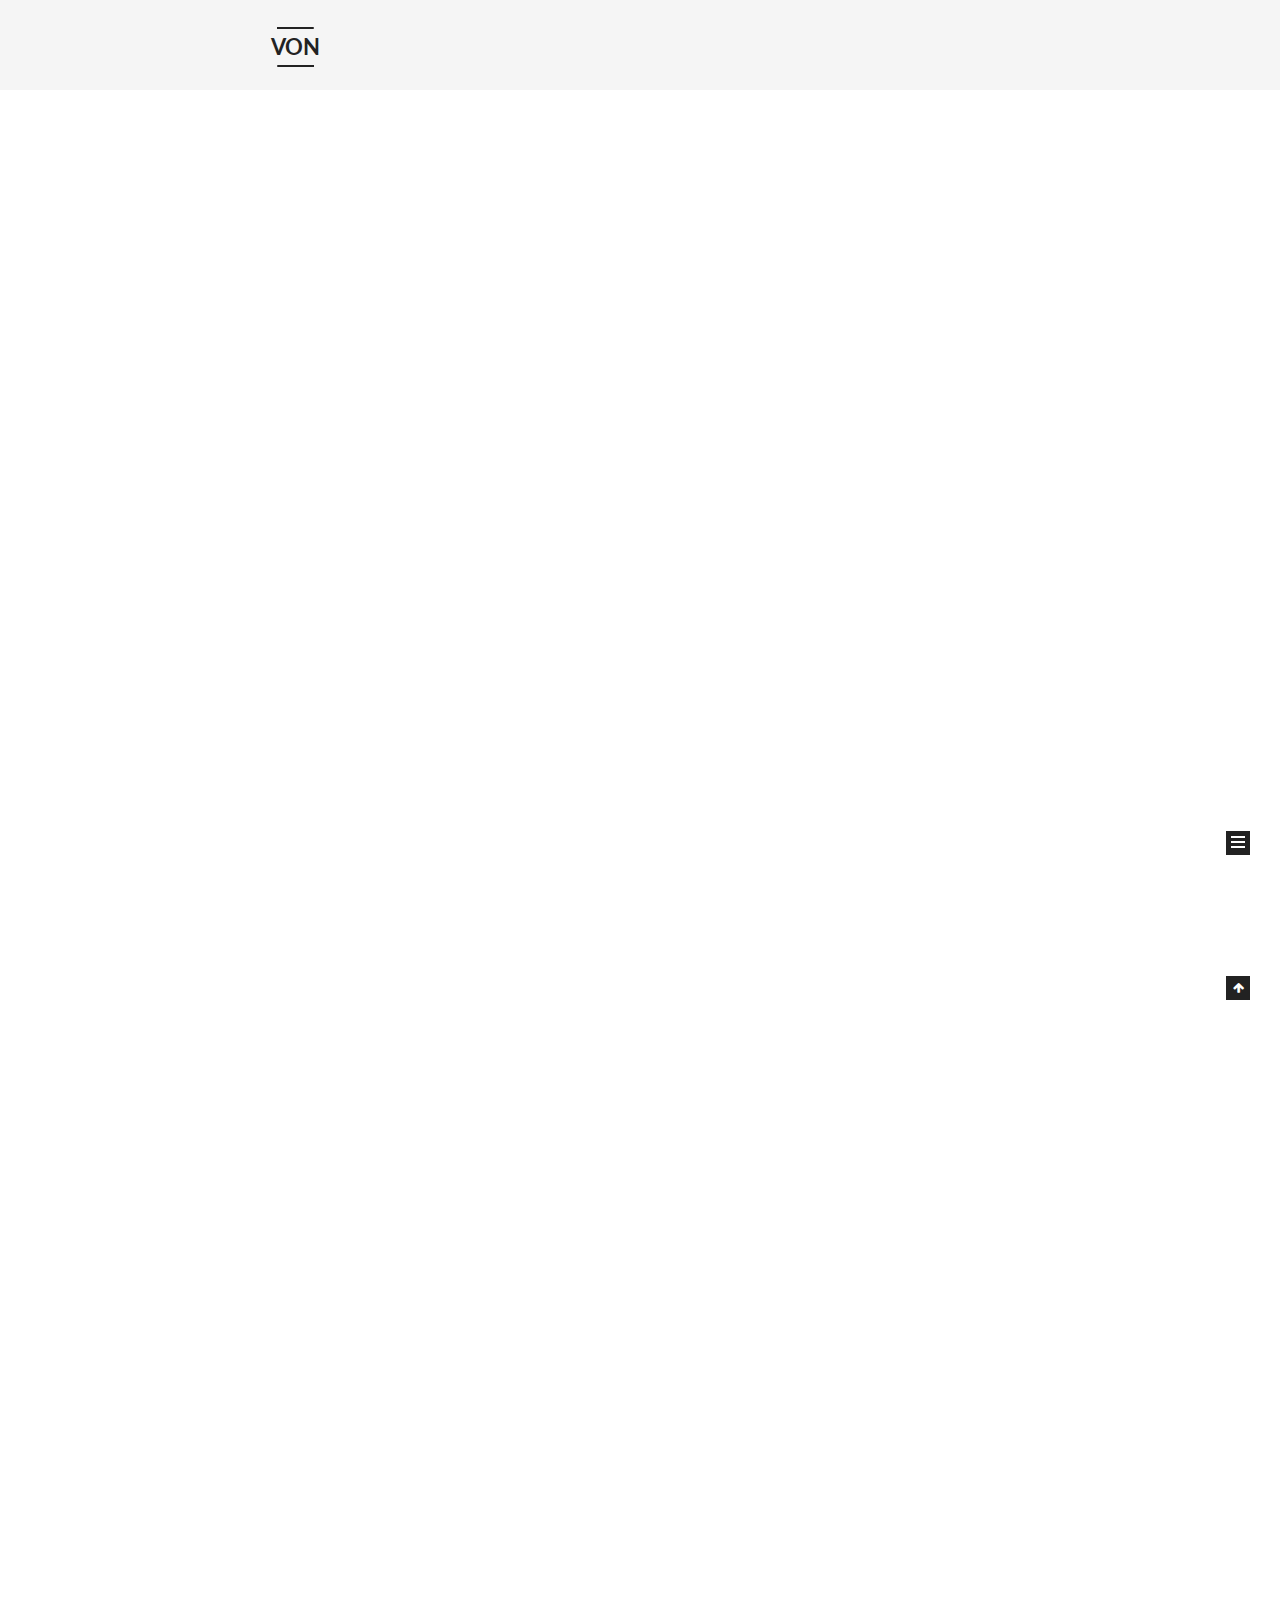
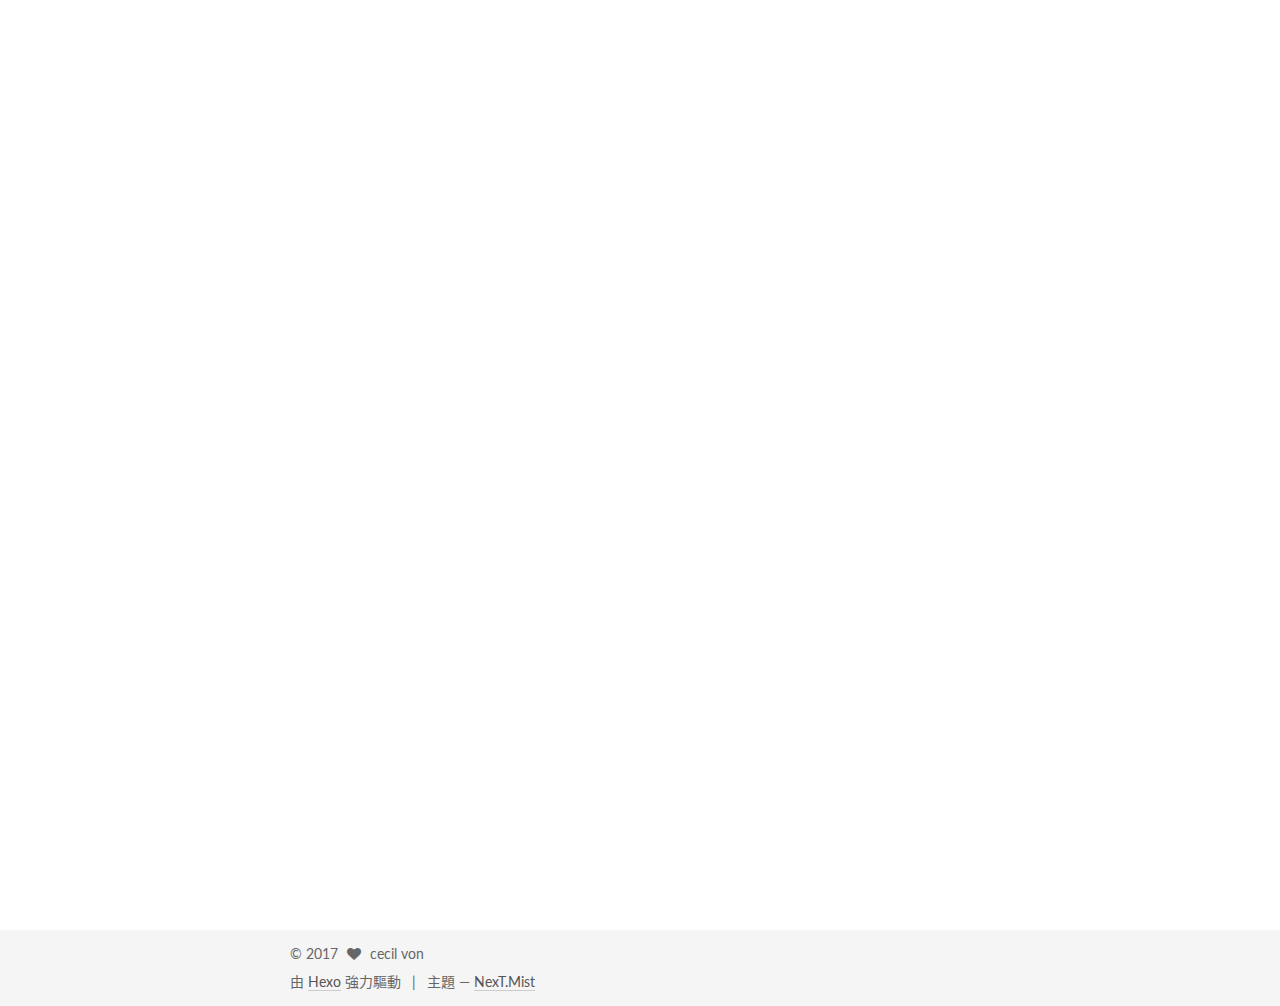
==== index.html @ 34d705c8 "Site updated: 2017-08-17 15:39:33" ====
<!DOCTYPE html>



  


<html class="theme-next mist use-motion" lang="zh-hk">
<head>
  <meta charset="UTF-8"/>
<meta http-equiv="X-UA-Compatible" content="IE=edge" />
<meta name="viewport" content="width=device-width, initial-scale=1, maximum-scale=1"/>
<meta name="theme-color" content="#222">









<meta http-equiv="Cache-Control" content="no-transform" />
<meta http-equiv="Cache-Control" content="no-siteapp" />















  
  
  <link href="/lib/fancybox/source/jquery.fancybox.css?v=2.1.5" rel="stylesheet" type="text/css" />




  
  
  
  

  
    
    
  

  

  

  

  

  
    
    
    <link href="//fonts.googleapis.com/css?family=Lato:300,300italic,400,400italic,700,700italic&subset=latin,latin-ext" rel="stylesheet" type="text/css">
  






<link href="/lib/font-awesome/css/font-awesome.min.css?v=4.6.2" rel="stylesheet" type="text/css" />

<link href="/css/main.css?v=5.1.2" rel="stylesheet" type="text/css" />


  <meta name="keywords" content="Hexo, NexT" />








  <link rel="shortcut icon" type="image/x-icon" href="/favicon.ico?v=5.1.2" />






<meta name="description" content="lift">
<meta property="og:type" content="website">
<meta property="og:title" content="VON">
<meta property="og:url" content="http://yoursite.com/index.html">
<meta property="og:site_name" content="VON">
<meta property="og:description" content="lift">
<meta property="og:locale" content="zh-hk">
<meta name="twitter:card" content="summary">
<meta name="twitter:title" content="VON">
<meta name="twitter:description" content="lift">



<script type="text/javascript" id="hexo.configurations">
  var NexT = window.NexT || {};
  var CONFIG = {
    root: '/',
    scheme: 'Mist',
    sidebar: {"position":"left","display":"post","offset":12,"offset_float":12,"b2t":false,"scrollpercent":false,"onmobile":false},
    fancybox: true,
    tabs: true,
    motion: true,
    duoshuo: {
      userId: '0',
      author: '博主'
    },
    algolia: {
      applicationID: '',
      apiKey: '',
      indexName: '',
      hits: {"per_page":10},
      labels: {"input_placeholder":"Search for Posts","hits_empty":"We didn't find any results for the search: ${query}","hits_stats":"${hits} results found in ${time} ms"}
    }
  };
</script>



  <link rel="canonical" href="http://yoursite.com/"/>





  <title>VON</title>
  








</head>

<body itemscope itemtype="http://schema.org/WebPage" lang="zh-hk">

  
  
    
  

  <div class="container sidebar-position-left 
   page-home 
 ">
    <div class="headband"></div>

    <header id="header" class="header" itemscope itemtype="http://schema.org/WPHeader">
      <div class="header-inner"><div class="site-brand-wrapper">
  <div class="site-meta ">
    

    <div class="custom-logo-site-title">
      <a href="/"  class="brand" rel="start">
        <span class="logo-line-before"><i></i></span>
        <span class="site-title">VON</span>
        <span class="logo-line-after"><i></i></span>
      </a>
    </div>
      
        <p class="site-subtitle">von的个人博客</p>
      
  </div>

  <div class="site-nav-toggle">
    <button>
      <span class="btn-bar"></span>
      <span class="btn-bar"></span>
      <span class="btn-bar"></span>
    </button>
  </div>
</div>

<nav class="site-nav">
  

  
    <ul id="menu" class="menu">
      
        
        <li class="menu-item menu-item-home">
          <a href="/" rel="section">
            
              <i class="menu-item-icon fa fa-fw fa-home"></i> <br />
            
            首頁
          </a>
        </li>
      
        
        <li class="menu-item menu-item-archives">
          <a href="/archives/" rel="section">
            
              <i class="menu-item-icon fa fa-fw fa-archive"></i> <br />
            
            歸檔
          </a>
        </li>
      
        
        <li class="menu-item menu-item-tags">
          <a href="/tags/" rel="section">
            
              <i class="menu-item-icon fa fa-fw fa-tags"></i> <br />
            
            標籤
          </a>
        </li>
      

      
    </ul>
  

  
</nav>



 </div>
    </header>

    <main id="main" class="main">
      <div class="main-inner">
        <div class="content-wrap">
          <div id="content" class="content">
            
  <section id="posts" class="posts-expand">
    
      

  

  
  
  

  <article class="post post-type-normal" itemscope itemtype="http://schema.org/Article">
  
  
  
  <div class="post-block">
    <link itemprop="mainEntityOfPage" href="http://yoursite.com/2017/08/17/myself/">

    <span hidden itemprop="author" itemscope itemtype="http://schema.org/Person">
      <meta itemprop="name" content="cecil von">
      <meta itemprop="description" content="">
      <meta itemprop="image" content="/images/avatar.gif">
    </span>

    <span hidden itemprop="publisher" itemscope itemtype="http://schema.org/Organization">
      <meta itemprop="name" content="VON">
    </span>

    
      <header class="post-header">

        
        
          <h1 class="post-title" itemprop="name headline">
                
                <a class="post-title-link" href="/2017/08/17/myself/" itemprop="url">未命名</a></h1>
        

        <div class="post-meta">
          <span class="post-time">
            
              <span class="post-meta-item-icon">
                <i class="fa fa-calendar-o"></i>
              </span>
              
                <span class="post-meta-item-text">發表於</span>
              
              <time title="創建於" itemprop="dateCreated datePublished" datetime="2017-08-17T15:36:47+08:00">
                2017-08-17
              </time>
            

            

            
          </span>

          

          
            
          

          
          

          

          

          

        </div>
      </header>
    

    
    
    
    <div class="post-body" itemprop="articleBody">

      
      

      
        
          
            <h1 id="VON-风子"><a href="#VON-风子" class="headerlink" title="VON-风子"></a>VON-风子</h1><h2 id="vlog"><a href="#vlog" class="headerlink" title="vlog"></a>vlog</h2><ul>
<li>雅安-上里古镇特辑</li>
</ul>
<p><img src="/image/上里.png" alt="上里"></p>
<p><a href="https://www.bilibili.com/video/av13246859/" target="_blank" rel="external">点此观看</a></p>
<ul>
<li>香港日常扫街</li>
</ul>
<p><img src="/image/hk.png" alt="hk"></p>
<p><a href="https://www.bilibili.com/video/av12849536/" target="_blank" rel="external">点此观看</a></p>

          
        
      
    </div>
    
    
    

    

    

    

    <footer class="post-footer">
      

      

      

      
      
        <div class="post-eof"></div>
      
    </footer>
  </div>
  
  
  
  </article>


    
      

  

  
  
  

  <article class="post post-type-normal" itemscope itemtype="http://schema.org/Article">
  
  
  
  <div class="post-block">
    <link itemprop="mainEntityOfPage" href="http://yoursite.com/2017/08/17/vlog/">

    <span hidden itemprop="author" itemscope itemtype="http://schema.org/Person">
      <meta itemprop="name" content="cecil von">
      <meta itemprop="description" content="">
      <meta itemprop="image" content="/images/avatar.gif">
    </span>

    <span hidden itemprop="publisher" itemscope itemtype="http://schema.org/Organization">
      <meta itemprop="name" content="VON">
    </span>

    
      <header class="post-header">

        
        
          <h1 class="post-title" itemprop="name headline">
                
                <a class="post-title-link" href="/2017/08/17/vlog/" itemprop="url">未命名</a></h1>
        

        <div class="post-meta">
          <span class="post-time">
            
              <span class="post-meta-item-icon">
                <i class="fa fa-calendar-o"></i>
              </span>
              
                <span class="post-meta-item-text">發表於</span>
              
              <time title="創建於" itemprop="dateCreated datePublished" datetime="2017-08-17T15:23:54+08:00">
                2017-08-17
              </time>
            

            

            
          </span>

          

          
            
          

          
          

          

          

          

        </div>
      </header>
    

    
    
    
    <div class="post-body" itemprop="articleBody">

      
      

      
        
          
            <h1 id="VON-风子"><a href="#VON-风子" class="headerlink" title="VON-风子"></a>VON-风子</h1><h2 id="vlog"><a href="#vlog" class="headerlink" title="vlog"></a>vlog</h2><ul>
<li>雅安-上里古镇特辑</li>
</ul>
<p><img src="/image/上里.png" alt="上里"></p>
<p><a href="https://www.bilibili.com/video/av13246859/" target="_blank" rel="external">点此观看</a></p>
<ul>
<li>香港日常扫街</li>
</ul>
<p><img src="/image/hk.png" alt="hk"></p>
<p><a href="https://www.bilibili.com/video/av12849536/" target="_blank" rel="external">点此观看</a></p>

          
        
      
    </div>
    
    
    

    

    

    

    <footer class="post-footer">
      

      

      

      
      
        <div class="post-eof"></div>
      
    </footer>
  </div>
  
  
  
  </article>


    
  </section>

  


          </div>
          


          

        </div>
        
          
  
  <div class="sidebar-toggle">
    <div class="sidebar-toggle-line-wrap">
      <span class="sidebar-toggle-line sidebar-toggle-line-first"></span>
      <span class="sidebar-toggle-line sidebar-toggle-line-middle"></span>
      <span class="sidebar-toggle-line sidebar-toggle-line-last"></span>
    </div>
  </div>

  <aside id="sidebar" class="sidebar">
    
    <div class="sidebar-inner">

      

      

      <section class="site-overview sidebar-panel sidebar-panel-active">
        <div class="site-author motion-element" itemprop="author" itemscope itemtype="http://schema.org/Person">
          <img class="site-author-image" itemprop="image"
               src="/images/avatar.gif"
               alt="cecil von" />
          <p class="site-author-name" itemprop="name">cecil von</p>
           
              <p class="site-description motion-element" itemprop="description">lift</p>
          
        </div>
        <nav class="site-state motion-element">

          
            <div class="site-state-item site-state-posts">
              <a href="/archives/">
                <span class="site-state-item-count">2</span>
                <span class="site-state-item-name">文章</span>
              </a>
            </div>
          

          

          

        </nav>

        

        <div class="links-of-author motion-element">
          
        </div>

        
        

        
        

        


      </section>

      

      

    </div>
  </aside>


        
      </div>
    </main>

    <footer id="footer" class="footer">
      <div class="footer-inner">
        <div class="copyright" >
  
  &copy; 
  <span itemprop="copyrightYear">2017</span>
  <span class="with-love">
    <i class="fa fa-heart"></i>
  </span>
  <span class="author" itemprop="copyrightHolder">cecil von</span>

  
</div>


  <div class="powered-by">
    由 <a class="theme-link" href="https://hexo.io">Hexo</a> 強力驅動
  </div>

  <span class="post-meta-divider">|</span>

  <div class="theme-info">
    主題 &mdash;
    <a class="theme-link" href="https://github.com/iissnan/hexo-theme-next">
      NexT.Mist
    </a>
  </div>


        







        
      </div>
    </footer>

    
      <div class="back-to-top">
        <i class="fa fa-arrow-up"></i>
        
      </div>
    

  </div>

  

<script type="text/javascript">
  if (Object.prototype.toString.call(window.Promise) !== '[object Function]') {
    window.Promise = null;
  }
</script>









  












  
  <script type="text/javascript" src="/lib/jquery/index.js?v=2.1.3"></script>

  
  <script type="text/javascript" src="/lib/fastclick/lib/fastclick.min.js?v=1.0.6"></script>

  
  <script type="text/javascript" src="/lib/jquery_lazyload/jquery.lazyload.js?v=1.9.7"></script>

  
  <script type="text/javascript" src="/lib/velocity/velocity.min.js?v=1.2.1"></script>

  
  <script type="text/javascript" src="/lib/velocity/velocity.ui.min.js?v=1.2.1"></script>

  
  <script type="text/javascript" src="/lib/fancybox/source/jquery.fancybox.pack.js?v=2.1.5"></script>


  


  <script type="text/javascript" src="/js/src/utils.js?v=5.1.2"></script>

  <script type="text/javascript" src="/js/src/motion.js?v=5.1.2"></script>



  
  

  
    <script type="text/javascript" src="/js/src/scrollspy.js?v=5.1.2"></script>
<script type="text/javascript" src="/js/src/post-details.js?v=5.1.2"></script>

  

  


  <script type="text/javascript" src="/js/src/bootstrap.js?v=5.1.2"></script>



  


  




	





  





  








  





  

  

  

  

  

  

</body>
</html>
---- css/main.css ----
/* normalize.css v3.0.2 | MIT License | git.io/normalize */
html {
  font-family: sans-serif; /* 1 */
  -ms-text-size-adjust: 100%; /* 2 */
  -webkit-text-size-adjust: 100%; /* 2 */
}
body {
  margin: 0;
}
article,
aside,
details,
figcaption,
figure,
footer,
header,
hgroup,
main,
menu,
nav,
section,
summary {
  display: block;
}
audio,
canvas,
progress,
video {
  display: inline-block; /* 1 */
  vertical-align: baseline; /* 2 */
}
audio:not([controls]) {
  display: none;
  height: 0;
}
[hidden],
template {
  display: none;
}
a {
  background-color: transparent;
}
a:active,
a:hover {
  outline: 0;
}
abbr[title] {
  border-bottom: 1px dotted;
}
b,
strong {
  font-weight: bold;
}
dfn {
  font-style: italic;
}
h1 {
  font-size: 2em;
  margin: 0.67em 0;
}
mark {
  background: #ff0;
  color: #000;
}
small {
  font-size: 80%;
}
sub,
sup {
  font-size: 75%;
  line-height: 0;
  position: relative;
  vertical-align: baseline;
}
sup {
  top: -0.5em;
}
sub {
  bottom: -0.25em;
}
img {
  border: 0;
}
svg:not(:root) {
  overflow: hidden;
}
figure {
  margin: 1em 40px;
}
hr {
  -moz-box-sizing: content-box;
  box-sizing: content-box;
  height: 0;
}
pre {
  overflow: auto;
}
code,
kbd,
pre,
samp {
  font-family: monospace, monospace;
  font-size: 1em;
}
button,
input,
optgroup,
select,
textarea {
  color: inherit; /* 1 */
  font: inherit; /* 2 */
  margin: 0; /* 3 */
}
button {
  overflow: visible;
}
button,
select {
  text-transform: none;
}
button,
html input[type="button"],
input[type="reset"],
input[type="submit"] {
  -webkit-appearance: button; /* 2 */
  cursor: pointer; /* 3 */
}
button[disabled],
html input[disabled] {
  cursor: default;
}
button::-moz-focus-inner,
input::-moz-focus-inner {
  border: 0;
  padding: 0;
}
input {
  line-height: normal;
}
input[type="checkbox"],
input[type="radio"] {
  box-sizing: border-box; /* 1 */
  padding: 0; /* 2 */
}
input[type="number"]::-webkit-inner-spin-button,
input[type="number"]::-webkit-outer-spin-button {
  height: auto;
}
input[type="search"] {
  -webkit-appearance: textfield; /* 1 */
  -moz-box-sizing: content-box;
  -webkit-box-sizing: content-box; /* 2 */
  box-sizing: content-box;
}
input[type="search"]::-webkit-search-cancel-button,
input[type="search"]::-webkit-search-decoration {
  -webkit-appearance: none;
}
fieldset {
  border: 1px solid #c0c0c0;
  margin: 0 2px;
  padding: 0.35em 0.625em 0.75em;
}
legend {
  border: 0; /* 1 */
  padding: 0; /* 2 */
}
textarea {
  overflow: auto;
}
optgroup {
  font-weight: bold;
}
table {
  border-collapse: collapse;
  border-spacing: 0;
}
td,
th {
  padding: 0;
}
::selection {
  background: #262a30;
  color: #fff;
}
body {
  position: relative;
  font-family: 'Lato', "PingFang SC", "Microsoft YaHei", sans-serif;
  font-size: 14px;
  line-height: 2;
  color: #555;
  background: #fff;
}
@media (max-width: 767px) {
  body {
    padding-right: 0 !important;
  }
}
@media (min-width: 768px) and (max-width: 991px) {
  body {
    padding-right: 0 !important;
  }
}
@media (min-width: 1600px) {
  body {
    font-size: 16px;
  }
}
h1,
h2,
h3,
h4,
h5,
h6 {
  margin: 0;
  padding: 0;
  font-weight: bold;
  line-height: 1.5;
  font-family: 'Lato', "PingFang SC", "Microsoft YaHei", sans-serif;
}
h2,
h3,
h4,
h5,
h6 {
  margin: 20px 0 15px;
}
h1 {
  font-size: 24px;
}
@media (max-width: 767px) {
  h1 {
    font-size: 20px;
  }
}
h2 {
  font-size: 22px;
}
@media (max-width: 767px) {
  h2 {
    font-size: 18px;
  }
}
h3 {
  font-size: 20px;
}
@media (max-width: 767px) {
  h3 {
    font-size: 16px;
  }
}
h4 {
  font-size: 18px;
}
@media (max-width: 767px) {
  h4 {
    font-size: 14px;
  }
}
h5 {
  font-size: 16px;
}
@media (max-width: 767px) {
  h5 {
    font-size: 12px;
  }
}
h6 {
  font-size: 14px;
}
@media (max-width: 767px) {
  h6 {
    font-size: 10px;
  }
}
p {
  margin: 0 0 20px 0;
}
a {
  color: #555;
  text-decoration: none;
  border-bottom: 1px solid #999;
  word-wrap: break-word;
}
a:hover {
  color: #222;
  border-bottom-color: #222;
}
blockquote {
  margin: 0;
  padding: 0;
}
img {
  display: block;
  margin: auto;
  max-width: 100%;
  height: auto;
}
hr {
  margin: 40px 0;
  height: 3px;
  border: none;
  background-color: #ddd;
  background-image: repeating-linear-gradient(-45deg, #fff, #fff 4px, transparent 4px, transparent 8px);
}
blockquote {
  padding: 0 15px;
  color: #666;
  border-left: 4px solid #ddd;
}
blockquote cite::before {
  content: "-";
  padding: 0 5px;
}
dt {
  font-weight: 700;
}
dd {
  margin: 0;
  padding: 0;
}
kbd {
  border: 1px solid #ccc;
  border-radius: 0.2em;
  box-shadow: 0.1em 0.1em 0.2em rgba(0,0,0,0.1);
  background-color: #f9f9f9;
  font-family: inherit;
  background-image: -webkit-linear-gradient(top, #eee, #fff, #eee);
  padding: 0.1em 0.3em;
  white-space: nowrap;
}
.text-left {
  text-align: left;
}
.text-center {
  text-align: center;
}
.text-right {
  text-align: right;
}
.text-justify {
  text-align: justify;
}
.text-nowrap {
  white-space: nowrap;
}
.text-lowercase {
  text-transform: lowercase;
}
.text-uppercase {
  text-transform: uppercase;
}
.text-capitalize {
  text-transform: capitalize;
}
.center-block {
  display: block;
  margin-left: auto;
  margin-right: auto;
}
.clearfix:before,
.clearfix:after {
  content: " ";
  display: table;
}
.clearfix:after {
  clear: both;
}
.pullquote {
  width: 45%;
}
.pullquote.left {
  float: left;
  margin-left: 5px;
  margin-right: 10px;
}
.pullquote.right {
  float: right;
  margin-left: 10px;
  margin-right: 5px;
}
.affix.affix.affix {
  position: fixed;
}
.translation {
  margin-top: -20px;
  font-size: 14px;
  color: #999;
}
.scrollbar-measure {
  width: 100px;
  height: 100px;
  overflow: scroll;
  position: absolute;
  top: -9999px;
}
.use-motion .motion-element {
  opacity: 0;
}
table {
  margin: 20px 0;
  width: 100%;
  border-collapse: collapse;
  border-spacing: 0;
  border: 1px solid #ddd;
  font-size: 14px;
  table-layout: fixed;
  word-wrap: break-all;
}
table>tbody>tr:nth-of-type(odd) {
  background-color: #f9f9f9;
}
table>tbody>tr:hover {
  background-color: #f5f5f5;
}
caption,
th,
td {
  padding: 8px;
  text-align: left;
  vertical-align: middle;
  font-weight: normal;
}
th,
td {
  border-bottom: 3px solid #ddd;
  border-right: 1px solid #eee;
}
th {
  padding-bottom: 10px;
  font-weight: 700;
}
td {
  border-bottom-width: 1px;
}
html,
body {
  height: 100%;
}
.container {
  position: relative;
  min-height: 100%;
}
.header-inner {
  margin: 0 auto;
  padding: 100px 0 70px;
  width: 700px;
}
@media (min-width: 1600px) {
  .container .header-inner {
    width: 900px;
  }
}
.main-inner {
  margin: 0 auto;
  width: 700px;
}
@media (min-width: 1600px) {
  .container .main-inner {
    width: 900px;
  }
}
.footer {
  width: 100%;
  min-height: 50px;
}
.footer-inner {
  box-sizing: border-box;
  margin: 20px auto;
  width: 700px;
}
@media (min-width: 1600px) {
  .container .footer-inner {
    width: 900px;
  }
}
pre,
.highlight {
  overflow: auto;
  margin: 20px 0;
  padding: 0;
  font-size: 13px;
  color: #4d4d4c;
  background: #f7f7f7;
  line-height: 1.6;
}
pre,
code {
  font-family: consolas, Menlo, "PingFang SC", "Microsoft YaHei", monospace;
}
code {
  padding: 2px 4px;
  word-wrap: break-word;
  color: #555;
  background: #eee;
  border-radius: 3px;
  font-size: 13px;
}
pre code {
  padding: 0;
  color: #4d4d4c;
  background: none;
  text-shadow: none;
}
.highlight {
  border-radius: 1px;
}
.highlight pre {
  border: none;
  margin: 0;
  padding: 10px 0;
}
.highlight table {
  margin: 0;
  width: auto;
  border: none;
}
.highlight td {
  border: none;
  padding: 0;
}
.highlight figcaption {
  font-size: 1em;
  color: #4d4d4c;
  line-height: 1em;
  margin-bottom: 1em;
}
.highlight figcaption:before,
.highlight figcaption:after {
  content: " ";
  display: table;
}
.highlight figcaption:after {
  clear: both;
}
.highlight figcaption a {
  float: right;
  color: #4d4d4c;
}
.highlight figcaption a:hover {
  border-bottom-color: #4d4d4c;
}
.highlight .gutter pre {
  padding-left: 10px;
  padding-right: 10px;
  color: #869194;
  text-align: right;
  background-color: #eff2f3;
}
.highlight .code pre {
  width: 100%;
  padding-left: 10px;
  padding-right: 10px;
  background-color: #f7f7f7;
}
.highlight .line {
  height: 20px;
}
.gutter {
  -webkit-user-select: none;
  -moz-user-select: none;
  -ms-user-select: none;
  user-select: none;
}
.gist table {
  width: auto;
}
.gist table td {
  border: none;
}
pre .deletion {
  background: #fdd;
}
pre .addition {
  background: #dfd;
}
pre .meta {
  color: #8959a8;
}
pre .comment {
  color: #8e908c;
}
pre .variable,
pre .attribute,
pre .tag,
pre .regexp,
pre .ruby .constant,
pre .xml .tag .title,
pre .xml .pi,
pre .xml .doctype,
pre .html .doctype,
pre .css .id,
pre .css .class,
pre .css .pseudo {
  color: #c82829;
}
pre .number,
pre .preprocessor,
pre .built_in,
pre .literal,
pre .params,
pre .constant,
pre .command {
  color: #f5871f;
}
pre .ruby .class .title,
pre .css .rules .attribute,
pre .string,
pre .value,
pre .inheritance,
pre .header,
pre .ruby .symbol,
pre .xml .cdata,
pre .special,
pre .number,
pre .formula {
  color: #718c00;
}
pre .title,
pre .css .hexcolor {
  color: #3e999f;
}
pre .function,
pre .python .decorator,
pre .python .title,
pre .ruby .function .title,
pre .ruby .title .keyword,
pre .perl .sub,
pre .javascript .title,
pre .coffeescript .title {
  color: #4271ae;
}
pre .keyword,
pre .javascript .function {
  color: #8959a8;
}
.full-image.full-image.full-image {
  border: none;
  max-width: 100%;
  width: auto;
  margin: 20px auto;
}
@media (min-width: 992px) {
  .full-image.full-image.full-image {
    max-width: none;
    width: 110%;
    margin: 25px -5%;
  }
}
.blockquote-center,
.page-home .post-type-quote blockquote,
.page-post-detail .post-type-quote blockquote {
  position: relative;
  margin: 40px 0;
  padding: 0;
  border-left: none;
  text-align: center;
}
.blockquote-center::before,
.page-home .post-type-quote blockquote::before,
.page-post-detail .post-type-quote blockquote::before,
.blockquote-center::after,
.page-home .post-type-quote blockquote::after,
.page-post-detail .post-type-quote blockquote::after {
  position: absolute;
  content: ' ';
  display: block;
  width: 100%;
  height: 24px;
  opacity: 0.2;
  background-repeat: no-repeat;
  background-position: 0 -6px;
  background-size: 22px 22px;
}
.blockquote-center::before,
.page-home .post-type-quote blockquote::before,
.page-post-detail .post-type-quote blockquote::before {
  top: -20px;
  background-image: url("../images/quote-l.svg");
  border-top: 1px solid #ccc;
}
.blockquote-center::after,
.page-home .post-type-quote blockquote::after,
.page-post-detail .post-type-quote blockquote::after {
  bottom: -20px;
  background-image: url("../images/quote-r.svg");
  border-bottom: 1px solid #ccc;
  background-position: 100% 8px;
}
.blockquote-center p,
.page-home .post-type-quote blockquote p,
.page-post-detail .post-type-quote blockquote p,
.blockquote-center div,
.page-home .post-type-quote blockquote div,
.page-post-detail .post-type-quote blockquote div {
  text-align: center;
}
.post .post-body .group-picture img {
  box-sizing: border-box;
  padding: 0 3px;
  border: none;
}
.post .group-picture-row {
  overflow: hidden;
  margin-top: 6px;
}
.post .group-picture-row:first-child {
  margin-top: 0;
}
.post .group-picture-column {
  float: left;
}
.page-post-detail .post-body .group-picture-column {
  float: none;
  margin-top: 10px;
  width: auto !important;
}
.page-post-detail .post-body .group-picture-column img {
  margin: 0 auto;
}
.page-archive .group-picture-container {
  overflow: hidden;
}
.page-archive .group-picture-row {
  float: left;
}
.page-archive .group-picture-row:first-child {
  margin-top: 6px;
}
.page-archive .group-picture-column {
  max-width: 150px;
  max-height: 150px;
}
.post-body .note {
  position: relative;
  padding: 15px;
  margin-bottom: 20px;
  border: 1px solid #eee;
  border-left-width: 5px;
  border-radius: 3px;
}
.post-body .note h2,
.post-body .note h3,
.post-body .note h4,
.post-body .note h5,
.post-body .note h6 {
  margin-top: 0;
  margin-bottom: 0;
  border-bottom: initial;
  padding-top: 0 !important;
}
.post-body .note p:first-child,
.post-body .note ul:first-child,
.post-body .note ol:first-child,
.post-body .note table:first-child,
.post-body .note pre:first-child,
.post-body .note blockquote:first-child {
  margin-top: 0;
}
.post-body .note p:last-child,
.post-body .note ul:last-child,
.post-body .note ol:last-child,
.post-body .note table:last-child,
.post-body .note pre:last-child,
.post-body .note blockquote:last-child {
  margin-bottom: 0;
}
.post-body .note.default {
  border-left-color: #777;
}
.post-body .note.default h2,
.post-body .note.default h3,
.post-body .note.default h4,
.post-body .note.default h5,
.post-body .note.default h6 {
  color: #777;
}
.post-body .note.primary {
  border-left-color: #6f42c1;
}
.post-body .note.primary h2,
.post-body .note.primary h3,
.post-body .note.primary h4,
.post-body .note.primary h5,
.post-body .note.primary h6 {
  color: #6f42c1;
}
.post-body .note.info {
  border-left-color: #428bca;
}
.post-body .note.info h2,
.post-body .note.info h3,
.post-body .note.info h4,
.post-body .note.info h5,
.post-body .note.info h6 {
  color: #428bca;
}
.post-body .note.success {
  border-left-color: #5cb85c;
}
.post-body .note.success h2,
.post-body .note.success h3,
.post-body .note.success h4,
.post-body .note.success h5,
.post-body .note.success h6 {
  color: #5cb85c;
}
.post-body .note.warning {
  border-left-color: #f0ad4e;
}
.post-body .note.warning h2,
.post-body .note.warning h3,
.post-body .note.warning h4,
.post-body .note.warning h5,
.post-body .note.warning h6 {
  color: #f0ad4e;
}
.post-body .note.danger {
  border-left-color: #d9534f;
}
.post-body .note.danger h2,
.post-body .note.danger h3,
.post-body .note.danger h4,
.post-body .note.danger h5,
.post-body .note.danger h6 {
  color: #d9534f;
}
.post-body .label {
  display: inline;
  padding: 0 2px;
  white-space: nowrap;
}
.post-body .label.default {
  background-color: #f0f0f0;
}
.post-body .label.primary {
  background-color: #efe6f7;
}
.post-body .label.info {
  background-color: #e5f2f8;
}
.post-body .label.success {
  background-color: #e7f4e9;
}
.post-body .label.warning {
  background-color: #fcf6e1;
}
.post-body .label.danger {
  background-color: #fae8eb;
}
.post-body .tabs {
  position: relative;
  display: block;
  margin-bottom: 20px;
  padding-top: 10px;
}
.post-body .tabs ul.nav-tabs {
  margin: 0;
  padding: 0;
  display: flex;
  margin-bottom: -1px;
}
@media (max-width: 413px) {
  .post-body .tabs ul.nav-tabs {
    display: block;
    margin-bottom: 5px;
  }
}
.post-body .tabs ul.nav-tabs li.tab {
  list-style-type: none !important;
  margin: 0 0.25em 0 0;
  border-top: 3px solid transparent;
  border-left: 1px solid transparent;
  border-right: 1px solid transparent;
}
@media (max-width: 413px) {
  .post-body .tabs ul.nav-tabs li.tab {
    margin: initial;
    border-top: 1px solid transparent;
    border-left: 3px solid transparent;
    border-right: 1px solid transparent;
    border-bottom: 1px solid transparent;
  }
}
.post-body .tabs ul.nav-tabs li.tab a {
  outline: 0;
  border-bottom: initial;
  display: block;
  line-height: 1.8em;
  padding: 0.25em 0.75em;
  transition-duration: 0.2s;
  transition-timing-function: ease-out;
  transition-delay: 0s;
}
.post-body .tabs ul.nav-tabs li.tab a i {
  width: 1.285714285714286em;
}
.post-body .tabs ul.nav-tabs li.tab.active {
  border-top: 3px solid #fc6423;
  border-left: 1px solid #ddd;
  border-right: 1px solid #ddd;
  background-color: #fff;
}
@media (max-width: 413px) {
  .post-body .tabs ul.nav-tabs li.tab.active {
    border-top: 1px solid #ddd;
    border-left: 3px solid #fc6423;
    border-right: 1px solid #ddd;
    border-bottom: 1px solid #ddd;
  }
}
.post-body .tabs ul.nav-tabs li.tab.active a {
  cursor: default;
  color: #555;
}
.post-body .tabs .tab-content {
  background-color: #fff;
}
.post-body .tabs .tab-content .tab-pane {
  border: 1px solid #ddd;
  padding: 20px 20px 0 20px;
}
.post-body .tabs .tab-content .tab-pane:not(.active) {
  display: none !important;
}
.post-body .tabs .tab-content .tab-pane.active {
  display: block !important;
}
.btn {
  display: inline-block;
  padding: 0 20px;
  font-size: 14px;
  color: #fff;
  background: #222;
  border: 2px solid #222;
  text-decoration: none;
  border-radius: 0;
  transition-property: background-color;
  transition-duration: 0.2s;
  transition-timing-function: ease-in-out;
  transition-delay: 0s;
}
.btn:hover,
.post-button .btn:hover {
  border-color: #222;
  color: #222;
  background: #fff;
}
.btn-bar {
  display: block;
  width: 22px;
  height: 2px;
  background: #555;
  border-radius: 1px;
}
.btn-bar+.btn-bar {
  margin-top: 4px;
}
.pagination {
  margin: 120px 0 40px;
  text-align: center;
  border-top: 1px solid #eee;
}
.page-number-basic,
.pagination .prev,
.pagination .next,
.pagination .page-number,
.pagination .space {
  display: inline-block;
  position: relative;
  top: -1px;
  margin: 0 10px;
  padding: 0 10px;
  line-height: 30px;
}
@media (max-width: 767px) {
  .page-number-basic,
  .pagination .prev,
  .pagination .next,
  .pagination .page-number,
  .pagination .space {
    margin: 0 5px;
  }
}
.pagination .prev,
.pagination .next,
.pagination .page-number {
  border-bottom: 0;
  border-top: 1px solid #eee;
  transition-property: border-color;
  transition-duration: 0.2s;
  transition-timing-function: ease-in-out;
  transition-delay: 0s;
}
.pagination .prev:hover,
.pagination .next:hover,
.pagination .page-number:hover {
  border-top-color: #222;
}
.pagination .space {
  padding: 0;
  margin: 0;
}
.pagination .prev {
  margin-left: 0;
}
.pagination .next {
  margin-right: 0;
}
.pagination .page-number.current {
  color: #fff;
  background: #ccc;
  border-top-color: #ccc;
}
@media (max-width: 767px) {
  .pagination {
    border-top: none;
  }
  .pagination .prev,
  .pagination .next,
  .pagination .page-number {
    margin-bottom: 10px;
    border-top: 0;
    border-bottom: 1px solid #eee;
  }
  .pagination .prev:hover,
  .pagination .next:hover,
  .pagination .page-number:hover {
    border-bottom-color: #222;
  }
}
.comments {
  margin: 60px 20px 0;
}
.tag-cloud {
  text-align: center;
}
.tag-cloud a {
  display: inline-block;
  margin: 10px;
}
.back-to-top {
  box-sizing: border-box;
  position: fixed;
  bottom: -100px;
  right: 30px;
  z-index: 1050;
  padding: 0 6px;
  width: 24px;
  background: #222;
  font-size: 12px;
  opacity: 1;
  color: #fff;
  cursor: pointer;
  text-align: center;
  -webkit-transform: translateZ(0);
  transition-property: bottom;
  transition-duration: 0.2s;
  transition-timing-function: ease-in-out;
  transition-delay: 0s;
}
@media (min-width: 768px) and (max-width: 991px) {
  .back-to-top {
    display: none !important;
  }
}
@media (max-width: 767px) {
  .back-to-top {
    display: none !important;
  }
}
.back-to-top.back-to-top-on {
  bottom: 19px;
}
.header {
  background: transparent;
}
.header-inner {
  position: relative;
}
.headband {
  height: 3px;
  background: #222;
}
.site-meta {
  margin: 0;
  text-align: left;
}
@media (max-width: 767px) {
  .site-meta {
    text-align: center;
  }
}
.brand {
  position: relative;
  display: inline-block;
  padding: 0 40px;
  color: #222;
  background: #222;
  border-bottom: none;
}
.brand:hover {
  color: #222;
}
.logo {
  display: inline-block;
  margin-right: 5px;
  line-height: 36px;
  vertical-align: top;
}
.site-title {
  display: inline-block;
  vertical-align: top;
  line-height: 36px;
  font-size: 20px;
  font-weight: normal;
  font-family: 'Lato', "PingFang SC", "Microsoft YaHei", sans-serif;
}
.site-subtitle {
  margin-top: 10px;
  font-size: 13px;
  color: #999;
}
.use-motion .brand {
  opacity: 0;
}
.use-motion .logo,
.use-motion .site-title,
.use-motion .site-subtitle {
  opacity: 0;
  position: relative;
  top: -10px;
}
.site-nav-toggle {
  display: none;
  position: absolute;
  top: 10px;
  left: 10px;
}
@media (max-width: 767px) {
  .site-nav-toggle {
    display: block;
  }
}
.site-nav-toggle button {
  margin-top: 2px;
  padding: 9px 10px;
  background: transparent;
  border: none;
}
@media (max-width: 767px) {
  .site-nav {
    display: none;
    margin: 0 -10px;
    padding: 0 10px;
    clear: both;
    border-top: 1px solid #ddd;
  }
}
@media (min-width: 768px) and (max-width: 991px) {
  .site-nav {
    display: block !important;
  }
}
@media (min-width: 992px) {
  .site-nav {
    display: block !important;
  }
}
.menu {
  margin-top: 20px;
  padding-left: 0;
  text-align: center;
}
.menu .menu-item {
  display: inline-block;
  margin: 0 10px;
  list-style: none;
}
@media screen and (max-width: 767px) {
  .menu .menu-item {
    margin-top: 10px;
  }
}
.menu .menu-item a {
  display: block;
  font-size: 13px;
  line-height: inherit;
  border-bottom: 1px solid transparent;
  transition-property: border-color;
  transition-duration: 0.2s;
  transition-timing-function: ease-in-out;
  transition-delay: 0s;
}
.menu .menu-item a:hover {
  border-bottom-color: #222;
}
.menu .menu-item .fa {
  margin-right: 5px;
}
.use-motion .menu-item {
  opacity: 0;
}
.post-body {
  font-family: 'Lato', "PingFang SC", "Microsoft YaHei", sans-serif;
}
@media (max-width: 767px) {
  .post-body {
    word-break: break-word;
  }
}
.post-body .fancybox img {
  display: block !important;
  margin: 0 auto;
  cursor: pointer;
  cursor: zoom-in;
  cursor: -webkit-zoom-in;
}
.post-body .image-caption,
.post-body .figure .caption {
  margin: 10px auto 15px;
  text-align: center;
  font-size: 14px;
  color: #999;
  font-weight: bold;
  line-height: 1;
}
.post-sticky-flag {
  display: inline-block;
  font-size: 16px;
  -ms-transform: rotate(30deg);
  -webkit-transform: rotate(30deg);
  -moz-transform: rotate(30deg);
  -ms-transform: rotate(30deg);
  -o-transform: rotate(30deg);
  transform: rotate(30deg);
}
.posts-expand {
  padding-top: 40px;
}
@media (max-width: 767px) {
  .posts-expand {
    margin: 0 20px;
  }
  .post-body pre {
    padding: 10px;
  }
  .post-body pre .gutter pre {
    padding-right: 10px;
  }
  .post-body .highlight {
    margin-left: 0px;
    margin-right: 0px;
    padding: 0;
  }
  .post-body .highlight .gutter pre {
    padding-right: 10px;
  }
}
@media (min-width: 992px) {
  .posts-expand .post-body {
    text-align: justify;
  }
}
.posts-expand .post-body h2,
.posts-expand .post-body h3,
.posts-expand .post-body h4,
.posts-expand .post-body h5,
.posts-expand .post-body h6 {
  padding-top: 10px;
}
.posts-expand .post-body h2 .header-anchor,
.posts-expand .post-body h3 .header-anchor,
.posts-expand .post-body h4 .header-anchor,
.posts-expand .post-body h5 .header-anchor,
.posts-expand .post-body h6 .header-anchor {
  float: right;
  margin-left: 10px;
  color: #ccc;
  border-bottom-style: none;
  visibility: hidden;
}
.posts-expand .post-body h2 .header-anchor:hover,
.posts-expand .post-body h3 .header-anchor:hover,
.posts-expand .post-body h4 .header-anchor:hover,
.posts-expand .post-body h5 .header-anchor:hover,
.posts-expand .post-body h6 .header-anchor:hover {
  color: inherit;
}
.posts-expand .post-body h2:hover .header-anchor,
.posts-expand .post-body h3:hover .header-anchor,
.posts-expand .post-body h4:hover .header-anchor,
.posts-expand .post-body h5:hover .header-anchor,
.posts-expand .post-body h6:hover .header-anchor {
  visibility: visible;
}
.posts-expand .post-body ul li {
  list-style: circle;
}
.posts-expand .post-body img {
  box-sizing: border-box;
  margin: auto;
  padding: 3px;
  border: 1px solid #ddd;
}
.posts-expand .fancybox img {
  margin: 0 auto;
}
@media (max-width: 767px) {
  .posts-collapse {
    margin: 0 20px;
  }
  .posts-collapse .post-title,
  .posts-collapse .post-meta {
    display: block;
    width: auto;
    text-align: left;
  }
}
.posts-collapse {
  position: relative;
  z-index: 1010;
  margin-left: 0;
}
.posts-collapse::after {
  content: " ";
  position: absolute;
  top: 20px;
  left: 0;
  margin-left: -2px;
  width: 4px;
  height: 100%;
  background: #f5f5f5;
  z-index: -1;
}
@media (max-width: 767px) {
  .posts-collapse {
    margin: 0 20px;
  }
}
.posts-collapse .collection-title {
  position: relative;
  margin: 60px 0;
}
.posts-collapse .collection-title h1,
.posts-collapse .collection-title h2 {
  margin-left: 20px;
}
.posts-collapse .collection-title small {
  color: #bbb;
  margin-left: 5px;
}
.posts-collapse .collection-title::before {
  content: " ";
  position: absolute;
  left: 0;
  top: 50%;
  margin-left: -4px;
  margin-top: -4px;
  width: 8px;
  height: 8px;
  background: #bbb;
  border-radius: 50%;
}
.posts-collapse .post {
  margin: 30px 0;
}
.posts-collapse .post-header {
  position: relative;
  transition-duration: 0.2s;
  transition-timing-function: ease-in-out;
  transition-delay: 0s;
  transition-property: border;
  border-bottom: 1px dashed #ccc;
}
.posts-collapse .post-header::before {
  content: " ";
  position: absolute;
  left: 0;
  top: 12px;
  width: 6px;
  height: 6px;
  margin-left: -4px;
  background: #bbb;
  border-radius: 50%;
  border: 1px solid #fff;
  transition-duration: 0.2s;
  transition-timing-function: ease-in-out;
  transition-delay: 0s;
  transition-property: background;
}
.posts-collapse .post-header:hover {
  border-bottom-color: #666;
}
.posts-collapse .post-header:hover::before {
  background: #222;
}
.posts-collapse .post-meta {
  position: absolute;
  font-size: 12px;
  left: 20px;
  top: 5px;
}
.posts-collapse .post-comments-count {
  display: none;
}
.posts-collapse .post-title {
  margin-left: 60px;
  font-size: 16px;
  font-weight: normal;
  line-height: inherit;
}
.posts-collapse .post-title::after {
  margin-left: 3px;
  opacity: 0.6;
}
.posts-collapse .post-title a {
  color: #666;
  border-bottom: none;
}
.page-home .post-type-quote .post-header,
.page-post-detail .post-type-quote .post-header,
.page-home .post-type-quote .post-tags,
.page-post-detail .post-type-quote .post-tags {
  display: none;
}
.posts-expand .post-title {
  font-size: 26px;
  text-align: center;
  word-break: break-word;
  font-weight: 400;
}
@media (max-width: 767px) {
  .posts-expand .post-title {
    font-size: 22px;
  }
}
.posts-expand .post-title-link {
  display: inline-block;
  position: relative;
  color: #555;
  border-bottom: none;
  line-height: 1.2;
  vertical-align: top;
}
.posts-expand .post-title-link::before {
  content: "";
  position: absolute;
  width: 100%;
  height: 2px;
  bottom: 0;
  left: 0;
  background-color: #000;
  visibility: hidden;
  -webkit-transform: scaleX(0);
  -moz-transform: scaleX(0);
  -ms-transform: scaleX(0);
  -o-transform: scaleX(0);
  transform: scaleX(0);
  transition-duration: 0.2s;
  transition-timing-function: ease-in-out;
  transition-delay: 0s;
}
.posts-expand .post-title-link:hover::before {
  visibility: visible;
  -webkit-transform: scaleX(1);
  -moz-transform: scaleX(1);
  -ms-transform: scaleX(1);
  -o-transform: scaleX(1);
  transform: scaleX(1);
}
.posts-expand .post-title-link .fa {
  font-size: 16px;
}
.posts-expand .post-meta {
  margin: 3px 0 60px 0;
  color: #999;
  font-family: 'Lato', "PingFang SC", "Microsoft YaHei", sans-serif;
  font-size: 12px;
  text-align: center;
}
.posts-expand .post-meta .post-category-list {
  display: inline-block;
  margin: 0;
  padding: 3px;
}
.posts-expand .post-meta .post-category-list-link {
  color: #999;
}
.posts-expand .post-meta .post-description {
  font-size: 14px;
  margin-top: 2px;
}
.post-meta-divider {
  margin: 0 0.5em;
}
.post-meta-item-icon {
  margin-right: 3px;
}
@media (min-width: 768px) and (max-width: 991px) {
  .post-meta-item-icon {
    display: inline-block;
  }
}
@media (max-width: 767px) {
  .post-meta-item-icon {
    display: inline-block;
  }
}
@media (min-width: 768px) and (max-width: 991px) {
  .post-meta-item-text {
    display: none;
  }
}
@media (max-width: 767px) {
  .post-meta-item-text {
    display: none;
  }
}
@media (max-width: 767px) {
  .posts-expand .post-comments-count {
    display: none;
  }
}
.post-button {
  margin-top: 50px;
}
.post-button .btn {
  color: #555;
  font-size: 14px;
  background: transparent;
  border-radius: 0;
  line-height: 2;
  margin: 0 4px 8px 4px;
}
.post-button .fa-fw {
  width: 1.285714285714286em;
  text-align: left;
}
.posts-expand .post-tags {
  margin-top: 40px;
  text-align: center;
}
.posts-expand .post-tags a {
  display: inline-block;
  margin-right: 10px;
  font-size: 13px;
}
.post-nav {
  display: table;
  margin-top: 15px;
  width: 100%;
  border-top: 1px solid #eee;
}
.post-nav-divider {
  display: table-cell;
  width: 10%;
}
.post-nav-item {
  display: table-cell;
  padding: 10px 0 0 0;
  width: 45%;
  vertical-align: top;
}
.post-nav-item a {
  position: relative;
  display: block;
  line-height: 25px;
  font-size: 14px;
  color: #555;
  border-bottom: none;
}
.post-nav-item a:hover {
  color: #222;
  border-bottom: none;
}
.post-nav-item a:active {
  top: 2px;
}
.post-nav-item .fa {
  position: absolute;
  top: 8px;
  left: 0;
  font-size: 12px;
}
.post-nav-next a {
  padding-left: 15px;
}
.post-nav-prev {
  text-align: right;
}
.post-nav-prev a {
  padding-right: 15px;
}
.post-nav-prev .fa {
  right: 0;
  left: auto;
}
.posts-expand .post-eof {
  display: block;
  margin: 80px auto 60px;
  width: 8%;
  height: 1px;
  background: #ccc;
  text-align: center;
}
.post:last-child .post-eof.post-eof.post-eof {
  display: none;
}
.post-gallery {
  display: table;
  table-layout: fixed;
  width: 100%;
  border-collapse: separate;
}
.post-gallery-row {
  display: table-row;
}
.post-gallery .post-gallery-img {
  display: table-cell;
  text-align: center;
  vertical-align: middle;
  border: none;
}
.post-gallery .post-gallery-img img {
  max-width: 100%;
  max-height: 100%;
  border: none;
}
.fancybox-close,
.fancybox-close:hover {
  border: none;
}
.rtl.post-body p,
.rtl.post-body a,
.rtl.post-body h1,
.rtl.post-body h2,
.rtl.post-body h3,
.rtl.post-body h4,
.rtl.post-body h5,
.rtl.post-body h6,
.rtl.post-body li,
.rtl.post-body ul,
.rtl.post-body ol {
  direction: rtl;
  font-family: UKIJ Ekran;
}
.rtl.post-title {
  font-family: UKIJ Ekran;
}
.sidebar {
  position: fixed;
  right: 0;
  top: 0;
  bottom: 0;
  width: 0;
  z-index: 1040;
  box-shadow: inset 0 2px 6px #000;
  background: #222;
  -webkit-transform: translateZ(0);
}
.sidebar a {
  color: #999;
  border-bottom-color: #555;
}
.sidebar a:hover {
  color: #eee;
}
@media (min-width: 768px) and (max-width: 991px) {
  .sidebar {
    display: none !important;
  }
}
@media (max-width: 767px) {
  .sidebar {
    display: none !important;
  }
}
.sidebar-inner {
  position: relative;
  padding: 20px 10px;
  color: #999;
  text-align: center;
}
.sidebar-toggle {
  position: fixed;
  right: 30px;
  bottom: 45px;
  width: 14px;
  height: 14px;
  padding: 5px;
  background: #222;
  line-height: 0;
  z-index: 1050;
  cursor: pointer;
  -webkit-transform: translateZ(0);
}
@media (min-width: 768px) and (max-width: 991px) {
  .sidebar-toggle {
    display: none !important;
  }
}
@media (max-width: 767px) {
  .sidebar-toggle {
    display: none !important;
  }
}
.sidebar-toggle-line {
  position: relative;
  display: inline-block;
  vertical-align: top;
  height: 2px;
  width: 100%;
  background: #fff;
  margin-top: 3px;
}
.sidebar-toggle-line:first-child {
  margin-top: 0;
}
.site-author-image {
  display: block;
  margin: 0 auto;
  padding: 2px;
  max-width: 96px;
  height: auto;
  border: 2px solid #333;
}
.site-author-name {
  margin: 5px 0 0;
  text-align: center;
  color: #f5f5f5;
  font-weight: normal;
}
.site-description {
  margin-top: 5px;
  text-align: center;
  font-size: 14px;
  color: #999;
}
.site-state {
  overflow: hidden;
  line-height: 1.4;
  white-space: nowrap;
  text-align: center;
}
.site-state-item {
  display: inline-block;
  padding: 0 15px;
  border-left: 1px solid #333;
}
.site-state-item:first-child {
  border-left: none;
}
.site-state-item a {
  border-bottom: none;
}
.site-state-item-count {
  display: block;
  text-align: center;
  color: inherit;
  font-weight: 600;
  font-size: 18px;
}
.site-state-item-name {
  font-size: 13px;
  color: inherit;
}
.feed-link {
  margin-top: 20px;
}
.feed-link a {
  display: inline-block;
  padding: 0 15px;
  color: #fc6423;
  border: 1px solid #fc6423;
  border-radius: 4px;
}
.feed-link a i {
  color: #fc6423;
  font-size: 14px;
}
.feed-link a:hover {
  color: #fff;
  background: #fc6423;
}
.feed-link a:hover i {
  color: #fff;
}
.links-of-author {
  margin-top: 20px;
  display: flex;
  flex-wrap: wrap;
  justify-content: center;
}
.links-of-author a {
  display: inline-block;
  vertical-align: middle;
  margin-right: 10px;
  margin-bottom: 10px;
  border-bottom-color: #555;
  font-size: 13px;
}
.links-of-author a:before {
  display: inline-block;
  vertical-align: middle;
  margin-right: 3px;
  content: " ";
  width: 4px;
  height: 4px;
  border-radius: 50%;
  background: #c6eb9d;
}
.links-of-blogroll {
  font-size: 13px;
}
.links-of-blogroll-title {
  margin-top: 20px;
  font-size: 14px;
  font-weight: 600;
}
.links-of-blogroll-list {
  margin: 0;
  padding: 0;
  list-style: none;
}
.links-of-blogroll-item {
  padding: 2px 10px;
}
.links-of-blogroll-item a {
  max-width: 280px;
  box-sizing: border-box;
  display: inline-block;
  overflow: hidden;
  white-space: nowrap;
  text-overflow: ellipsis;
}
.sidebar-nav {
  margin: 0 0 20px;
  padding-left: 0;
}
.sidebar-nav li {
  display: inline-block;
  cursor: pointer;
  border-bottom: 1px solid transparent;
  font-size: 14px;
  color: #555;
}
.sidebar-nav li:hover {
  color: #f5f5f5;
}
.page-post-detail .sidebar-nav-toc {
  padding: 0 5px;
}
.page-post-detail .sidebar-nav-overview {
  margin-left: 10px;
}
.sidebar-nav .sidebar-nav-active {
  color: #87daff;
  border-bottom-color: #87daff;
}
.sidebar-nav .sidebar-nav-active:hover {
  color: #87daff;
}
.sidebar-panel {
  display: none;
}
.sidebar-panel-active {
  display: block;
}
.post-toc-empty {
  font-size: 14px;
  color: #666;
}
.post-toc-wrap {
  overflow: hidden;
}
.post-toc {
  overflow: auto;
}
.post-toc ol {
  margin: 0;
  padding: 0 2px 5px 10px;
  text-align: left;
  list-style: none;
  font-size: 14px;
}
.post-toc ol > ol {
  padding-left: 0;
}
.post-toc ol a {
  transition-duration: 0.2s;
  transition-timing-function: ease-in-out;
  transition-delay: 0s;
  transition-property: all;
  color: #999;
  border-bottom-color: #555;
}
.post-toc ol a:hover {
  color: #ccc;
  border-bottom-color: #ccc;
}
.post-toc .nav-item {
  overflow: hidden;
  text-overflow: ellipsis;
  white-space: nowrap;
  line-height: 1.8;
}
.post-toc .nav .nav-child {
  display: none;
}
.post-toc .nav .active > .nav-child {
  display: block;
}
.post-toc .nav .active-current > .nav-child {
  display: block;
}
.post-toc .nav .active-current > .nav-child > .nav-item {
  display: block;
}
.post-toc .nav .active > a {
  color: #87daff;
  border-bottom-color: #87daff;
}
.post-toc .nav .active-current > a {
  color: #87daff;
}
.post-toc .nav .active-current > a:hover {
  color: #87daff;
}
.footer {
  font-size: 14px;
  color: #999;
}
.footer img {
  border: none;
}
.footer-inner {
  text-align: center;
}
.with-love {
  display: inline-block;
  margin: 0 5px;
}
.powered-by,
.theme-info {
  display: inline-block;
}
.cc-license {
  margin-top: 10px;
  text-align: center;
}
.cc-license .cc-opacity {
  opacity: 0.7;
  border-bottom: none;
}
.cc-license .cc-opacity:hover {
  opacity: 0.9;
}
.cc-license img {
  display: inline-block;
}
.theme-next #ds-thread #ds-reset {
  color: #555;
}
.theme-next #ds-thread #ds-reset .ds-replybox {
  margin-bottom: 30px;
}
.theme-next #ds-thread #ds-reset .ds-replybox .ds-avatar,
.theme-next #ds-reset .ds-avatar img {
  box-shadow: none;
}
.theme-next #ds-thread #ds-reset .ds-textarea-wrapper {
  border-color: #c7d4e1;
  background: none;
  border-top-right-radius: 3px;
  border-top-left-radius: 3px;
}
.theme-next #ds-thread #ds-reset .ds-textarea-wrapper textarea {
  height: 60px;
}
.theme-next #ds-reset .ds-rounded-top {
  border-radius: 0;
}
.theme-next #ds-thread #ds-reset .ds-post-toolbar {
  box-sizing: border-box;
  border: 1px solid #c7d4e1;
  background: #f6f8fa;
}
.theme-next #ds-thread #ds-reset .ds-post-options {
  height: 40px;
  border: none;
  background: none;
}
.theme-next #ds-thread #ds-reset .ds-toolbar-buttons {
  top: 11px;
}
.theme-next #ds-thread #ds-reset .ds-sync {
  top: 5px;
}
.theme-next #ds-thread #ds-reset .ds-post-button {
  top: 4px;
  right: 5px;
  width: 90px;
  height: 30px;
  border: 1px solid #c5ced7;
  border-radius: 3px;
  background-image: linear-gradient(#fbfbfc, #f5f7f9);
  color: #60676d;
}
.theme-next #ds-thread #ds-reset .ds-post-button:hover {
  background-position: 0 -30px;
  color: #60676d;
}
.theme-next #ds-thread #ds-reset .ds-comments-info {
  padding: 10px 0;
}
.theme-next #ds-thread #ds-reset .ds-sort {
  display: none;
}
.theme-next #ds-thread #ds-reset li.ds-tab a.ds-current {
  border: none;
  background: #f6f8fa;
  color: #60676d;
}
.theme-next #ds-thread #ds-reset li.ds-tab a.ds-current:hover {
  background-color: #e9f0f7;
  color: #60676d;
}
.theme-next #ds-thread #ds-reset li.ds-tab a {
  border-radius: 2px;
  padding: 5px;
}
.theme-next #ds-thread #ds-reset .ds-login-buttons p {
  color: #999;
  line-height: 36px;
}
.theme-next #ds-thread #ds-reset .ds-login-buttons .ds-service-list li {
  height: 28px;
}
.theme-next #ds-thread #ds-reset .ds-service-list a {
  background: none;
  padding: 5px;
  border: 1px solid;
  border-radius: 3px;
  text-align: center;
}
.theme-next #ds-thread #ds-reset .ds-service-list a:hover {
  color: #fff;
  background: #666;
}
.theme-next #ds-thread #ds-reset .ds-service-list .ds-weibo {
  color: #fc9b00;
  border-color: #fc9b00;
}
.theme-next #ds-thread #ds-reset .ds-service-list .ds-weibo:hover {
  background: #fc9b00;
}
.theme-next #ds-thread #ds-reset .ds-service-list .ds-qq {
  color: #60a3ec;
  border-color: #60a3ec;
}
.theme-next #ds-thread #ds-reset .ds-service-list .ds-qq:hover {
  background: #60a3ec;
}
.theme-next #ds-thread #ds-reset .ds-service-list .ds-renren {
  color: #2e7ac4;
  border-color: #2e7ac4;
}
.theme-next #ds-thread #ds-reset .ds-service-list .ds-renren:hover {
  background: #2e7ac4;
}
.theme-next #ds-thread #ds-reset .ds-service-list .ds-douban {
  color: #37994c;
  border-color: #37994c;
}
.theme-next #ds-thread #ds-reset .ds-service-list .ds-douban:hover {
  background: #37994c;
}
.theme-next #ds-thread #ds-reset .ds-service-list .ds-kaixin {
  color: #fef20d;
  border-color: #fef20d;
}
.theme-next #ds-thread #ds-reset .ds-service-list .ds-kaixin:hover {
  background: #fef20d;
}
.theme-next #ds-thread #ds-reset .ds-service-list .ds-netease {
  color: #f00;
  border-color: #f00;
}
.theme-next #ds-thread #ds-reset .ds-service-list .ds-netease:hover {
  background: #f00;
}
.theme-next #ds-thread #ds-reset .ds-service-list .ds-sohu {
  color: #ffcb05;
  border-color: #ffcb05;
}
.theme-next #ds-thread #ds-reset .ds-service-list .ds-sohu:hover {
  background: #ffcb05;
}
.theme-next #ds-thread #ds-reset .ds-service-list .ds-baidu {
  color: #2831e0;
  border-color: #2831e0;
}
.theme-next #ds-thread #ds-reset .ds-service-list .ds-baidu:hover {
  background: #2831e0;
}
.theme-next #ds-thread #ds-reset .ds-service-list .ds-google {
  color: #166bec;
  border-color: #166bec;
}
.theme-next #ds-thread #ds-reset .ds-service-list .ds-google:hover {
  background: #166bec;
}
.theme-next #ds-thread #ds-reset .ds-service-list .ds-weixin {
  color: #00ce0d;
  border-color: #00ce0d;
}
.theme-next #ds-thread #ds-reset .ds-service-list .ds-weixin:hover {
  background: #00ce0d;
}
.theme-next #ds-thread #ds-reset .ds-service-list .ds-more-services {
  border: none;
}
.theme-next #ds-thread #ds-reset .ds-service-list .ds-more-services:hover {
  background: none;
}
.theme-next #ds-reset .duoshuo-ua-admin {
  display: inline-block;
  color: #f00;
}
.theme-next #ds-reset .duoshuo-ua-platform,
.theme-next #ds-reset .duoshuo-ua-browser {
  color: #ccc;
}
.theme-next #ds-reset .duoshuo-ua-platform .fa,
.theme-next #ds-reset .duoshuo-ua-browser .fa {
  display: inline-block;
  margin-right: 3px;
}
.theme-next #ds-reset .duoshuo-ua-separator {
  display: inline-block;
  margin-left: 5px;
}
.theme-next .this_ua {
  background-color: #ccc !important;
  border-radius: 4px;
  padding: 0 5px !important;
  margin: 1px 1px !important;
  border: 1px solid #bbb !important;
  color: #fff;
  display: inline-block !important;
}
.theme-next .this_ua.admin {
  background-color: #d9534f !important;
  border-color: #d9534f !important;
}
.theme-next .this_ua.platform.iOS,
.theme-next .this_ua.platform.Mac,
.theme-next .this_ua.platform.Windows {
  background-color: #39b3d7 !important;
  border-color: #46b8da !important;
}
.theme-next .this_ua.platform.Linux {
  background-color: #3a3a3a !important;
  border-color: #1f1f1f !important;
}
.theme-next .this_ua.platform.Android {
  background-color: #00c47d !important;
  border-color: #01b171 !important;
}
.theme-next .this_ua.browser.Mobile,
.theme-next .this_ua.browser.Chrome {
  background-color: #5cb85c !important;
  border-color: #4cae4c !important;
}
.theme-next .this_ua.browser.Firefox {
  background-color: #f0ad4e !important;
  border-color: #eea236 !important;
}
.theme-next .this_ua.browser.Maxthon,
.theme-next .this_ua.browser.IE {
  background-color: #428bca !important;
  border-color: #357ebd !important;
}
.theme-next .this_ua.browser.baidu,
.theme-next .this_ua.browser.UCBrowser,
.theme-next .this_ua.browser.Opera {
  background-color: #d9534f !important;
  border-color: #d43f3a !important;
}
.theme-next .this_ua.browser.Android,
.theme-next .this_ua.browser.QQBrowser {
  background-color: #78ace9 !important;
  border-color: #4cae4c !important;
}
.post-spread {
  margin-top: 20px;
  text-align: center;
}
.jiathis_style {
  display: inline-block;
}
.jiathis_style a {
  border: none;
}
.fa {
  font-family: FontAwesome !important;
}
.post-spread {
  margin-top: 20px;
  text-align: center;
}
.bdshare-slide-button-box a {
  border: none;
}
.bdsharebuttonbox {
  display: inline-block;
}
.bdsharebuttonbox a {
  border: none;
}
.local-search-pop-overlay {
  position: fixed;
  width: 100%;
  height: 100%;
  top: 0;
  left: 0;
  z-index: 2080;
  background-color: rgba(0,0,0,0.3);
}
.local-search-popup {
  display: none;
  position: fixed;
  top: 10%;
  left: 50%;
  margin-left: -350px;
  width: 700px;
  height: 80%;
  padding: 0;
  background: #fff;
  color: #333;
  z-index: 9999;
  border-radius: 5px;
}
@media (max-width: 767px) {
  .local-search-popup {
    padding: 0;
    top: 0;
    left: 0;
    margin: 0;
    width: 100%;
    height: 100%;
    border-radius: 0;
  }
}
.local-search-popup ul.search-result-list {
  padding: 0;
  margin: 0 5px;
}
.local-search-popup p.search-result {
  border-bottom: 1px dashed #ccc;
  padding: 5px 0;
}
.local-search-popup a.search-result-title {
  font-weight: bold;
  font-size: 16px;
}
.local-search-popup .search-keyword {
  border-bottom: 1px dashed #f00;
  font-weight: bold;
  color: #f00;
}
.local-search-popup .local-search-header {
  padding: 5px;
  height: 36px;
  background: #f5f5f5;
  border-top-left-radius: 5px;
  border-top-right-radius: 5px;
}
.local-search-popup #local-search-result {
  overflow: auto;
  position: relative;
  padding: 5px 25px;
  height: calc(100% - 55px);
}
.local-search-popup .local-search-input-wrapper {
  display: inline-block;
  width: calc(100% - 90px);
  height: 36px;
  line-height: 36px;
  padding: 0 5px;
}
.local-search-popup .local-search-input-wrapper input {
  padding: 8px 0;
  height: 20px;
  display: block;
  width: 100%;
  outline: none;
  border: none;
  background: transparent;
  vertical-align: middle;
}
.local-search-popup .search-icon,
.local-search-popup .popup-btn-close {
  display: inline-block;
  font-size: 18px;
  color: #999;
  height: 36px;
  width: 18px;
  padding-left: 10px;
  padding-right: 10px;
}
.local-search-popup .search-icon {
  float: left;
}
.local-search-popup .popup-btn-close {
  border-left: 1px solid #eee;
  float: right;
  cursor: pointer;
}
.local-search-popup #no-result {
  position: absolute;
  left: 50%;
  top: 50%;
  -webkit-transform: translate(-50%, -50%);
  -webkit-transform: translate(-50%, -50%);
  -moz-transform: translate(-50%, -50%);
  -ms-transform: translate(-50%, -50%);
  -o-transform: translate(-50%, -50%);
  transform: translate(-50%, -50%);
  color: #ccc;
}
.site-uv,
.site-pv,
.page-pv {
  display: inline-block;
}
.site-uv .busuanzi-value,
.site-pv .busuanzi-value,
.page-pv .busuanzi-value {
  margin: 0 5px;
}
.site-uv {
  margin-right: 10px;
}
.site-uv::after {
  content: "|";
  padding-left: 10px;
}
.use-motion .post {
  opacity: 0;
}
.page-archive .archive-page-counter {
  position: relative;
  top: 3px;
  left: 20px;
}
@media (max-width: 767px) {
  .page-archive .archive-page-counter {
    top: 5px;
  }
}
.page-archive .posts-collapse .archive-move-on {
  position: absolute;
  top: 11px;
  left: 0;
  margin-left: -6px;
  width: 10px;
  height: 10px;
  opacity: 0.5;
  background: #555;
  border: 1px solid #fff;
  border-radius: 50%;
}
.category-all-page .category-all-title {
  text-align: center;
}
.category-all-page .category-all {
  margin-top: 20px;
}
.category-all-page .category-list {
  margin: 0;
  padding: 0;
  list-style: none;
}
.category-all-page .category-list-item {
  margin: 5px 10px;
}
.category-all-page .category-list-count {
  color: #bbb;
}
.category-all-page .category-list-count:before {
  display: inline;
  content: " (";
}
.category-all-page .category-list-count:after {
  display: inline;
  content: ") ";
}
.category-all-page .category-list-child {
  padding-left: 10px;
}
#schedule ul#event-list {
  padding-left: 30px;
}
#schedule ul#event-list hr {
  margin: 20px 0 45px 0 !important;
  background: #222;
}
#schedule ul#event-list hr:after {
  display: inline-block;
  content: 'NOW';
  background: #222;
  color: #fff;
  font-weight: bold;
  text-align: right;
  padding: 0 5px;
}
#schedule ul#event-list li.event {
  margin: 20px 0px;
  background: #f9f9f9;
  padding-left: 10px;
  min-height: 40px;
}
#schedule ul#event-list li.event h2.event-summary {
  margin: 0;
  padding-bottom: 3px;
}
#schedule ul#event-list li.event h2.event-summary:before {
  display: inline-block;
  font-family: FontAwesome;
  font-size: 8px;
  content: '\f111';
  vertical-align: middle;
  margin-right: 25px;
  color: #bbb;
}
#schedule ul#event-list li.event span.event-relative-time {
  display: inline-block;
  font-size: 12px;
  font-weight: 400;
  padding-left: 12px;
  color: #bbb;
}
#schedule ul#event-list li.event span.event-details {
  display: block;
  color: #bbb;
  margin-left: 56px;
  padding-top: 3px;
  padding-bottom: 6px;
  text-indent: -24px;
  line-height: 18px;
}
#schedule ul#event-list li.event span.event-details:before {
  text-indent: 0;
  display: inline-block;
  width: 14px;
  font-family: FontAwesome;
  text-align: center;
  margin-right: 9px;
  color: #bbb;
}
#schedule ul#event-list li.event span.event-details.event-location:before {
  content: '\f041';
}
#schedule ul#event-list li.event span.event-details.event-duration:before {
  content: '\f017';
}
#schedule ul#event-list li.event-past {
  background: #fcfcfc;
}
#schedule ul#event-list li.event-past > * {
  opacity: 0.6;
}
#schedule ul#event-list li.event-past h2.event-summary {
  color: #bbb;
}
#schedule ul#event-list li.event-past h2.event-summary:before {
  color: #dfdfdf;
}
#schedule ul#event-list li.event-now {
  background: #222;
  color: #fff;
  padding: 15px 0 15px 10px;
}
#schedule ul#event-list li.event-now h2.event-summary:before {
  -webkit-transform: scale(1.2);
  -moz-transform: scale(1.2);
  -ms-transform: scale(1.2);
  -o-transform: scale(1.2);
  transform: scale(1.2);
  color: #fff;
  animation: dot-flash 1s alternate infinite ease-in-out;
}
#schedule ul#event-list li.event-now * {
  color: #fff !important;
}
@-moz-keyframes dot-flash {
  from {
    opacity: 1;
    -webkit-transform: scale(1.1);
    -moz-transform: scale(1.1);
    -ms-transform: scale(1.1);
    -o-transform: scale(1.1);
    transform: scale(1.1);
  }
  to {
    opacity: 0;
    -webkit-transform: scale(1);
    -moz-transform: scale(1);
    -ms-transform: scale(1);
    -o-transform: scale(1);
    transform: scale(1);
  }
}
@-webkit-keyframes dot-flash {
  from {
    opacity: 1;
    -webkit-transform: scale(1.1);
    -moz-transform: scale(1.1);
    -ms-transform: scale(1.1);
    -o-transform: scale(1.1);
    transform: scale(1.1);
  }
  to {
    opacity: 0;
    -webkit-transform: scale(1);
    -moz-transform: scale(1);
    -ms-transform: scale(1);
    -o-transform: scale(1);
    transform: scale(1);
  }
}
@-o-keyframes dot-flash {
  from {
    opacity: 1;
    -webkit-transform: scale(1.1);
    -moz-transform: scale(1.1);
    -ms-transform: scale(1.1);
    -o-transform: scale(1.1);
    transform: scale(1.1);
  }
  to {
    opacity: 0;
    -webkit-transform: scale(1);
    -moz-transform: scale(1);
    -ms-transform: scale(1);
    -o-transform: scale(1);
    transform: scale(1);
  }
}
@keyframes dot-flash {
  from {
    opacity: 1;
    -webkit-transform: scale(1.1);
    -moz-transform: scale(1.1);
    -ms-transform: scale(1.1);
    -o-transform: scale(1.1);
    transform: scale(1.1);
  }
  to {
    opacity: 0;
    -webkit-transform: scale(1);
    -moz-transform: scale(1);
    -ms-transform: scale(1);
    -o-transform: scale(1);
    transform: scale(1);
  }
}
.page-post-detail .sidebar-toggle-line {
  background: #87daff;
}
.page-post-detail .comments {
  overflow: hidden;
}
h1,
h2,
h3,
h4,
h5,
h6 {
  margin: 20px 0 10px;
}
p {
  margin: 0 0 25px 0;
}
a {
  border-bottom-color: #ccc;
}
hr {
  margin: 20px 0;
  height: 2px;
}
.main-inner {
  margin-top: 80px;
}
.header {
  background: #f5f5f5;
}
.header-inner {
  padding: 25px 0 20px;
}
.header-inner:before,
.header-inner:after {
  content: " ";
  display: table;
}
.header-inner:after {
  clear: both;
}
@media (max-width: 767px) {
  .header-inner {
    width: auto;
    margin-bottom: 50px;
    padding: 10px;
  }
}
.site-meta {
  float: left;
  margin-left: -20px;
  line-height: normal;
}
@media (max-width: 767px) {
  .site-meta {
    margin-left: 10px;
  }
}
.site-meta .brand {
  padding: 2px 1px;
  background: none;
}
@media (max-width: 767px) {
  .site-meta .brand {
    display: block;
  }
}
.site-meta .logo {
  display: none;
}
.site-meta .site-title {
  font-size: 22px;
  font-weight: bolder;
}
@media (max-width: 767px) {
  .site-meta .site-title {
    line-height: 34px;
  }
}
.logo-line-before,
.logo-line-after {
  display: block;
  overflow: hidden;
  margin: 0 auto;
  width: 75%;
}
@media (max-width: 767px) {
  .logo-line-before,
  .logo-line-after {
    display: none;
  }
}
.logo-line-before i,
.logo-line-after i {
  position: relative;
  display: block;
  height: 2px;
  background: #222;
}
@media (max-width: 767px) {
  .logo-line-before i,
  .logo-line-after i {
    height: 3px;
  }
}
.use-motion .logo-line-before i {
  left: -100%;
}
.use-motion .logo-line-after i {
  right: -100%;
}
.site-subtitle {
  display: none;
}
.site-nav-toggle {
  position: static;
  float: right;
}
.menu {
  float: right;
  margin: 8px 0 0 0;
}
@media (max-width: 767px) {
  .menu {
    margin: 20px 0 0 0;
    padding: 0;
  }
}
.menu br {
  display: none;
}
.menu .menu-item {
  margin: 0;
}
@media (max-width: 767px) {
  .menu .menu-item {
    display: block;
  }
}
.menu .menu-item a {
  padding: 0 10px;
  background: none;
  border: none;
  border-radius: 2px;
  transition-property: background;
}
@media (max-width: 767px) {
  .menu .menu-item a {
    text-align: left;
  }
}
.menu .menu-item a:hover {
  background: #e1e1e1;
}
.menu a::before {
  display: none;
}
@media (max-width: 767px) {
  .menu a::before {
    display: block;
  }
}
@media (max-width: 767px) {
  .menu {
    float: none;
  }
}
.site-search form {
  display: none;
}
.posts-expand {
  padding-top: 0;
}
.posts-expand .post-title,
.posts-expand .post-meta {
  text-align: left;
}
@media (max-width: 767px) {
  .posts-expand .post-title,
  .posts-expand .post-meta {
    text-align: center;
  }
}
.posts-expand .post-eof {
  display: none;
}
.posts-expand .post {
  margin-top: 120px;
}
.posts-expand .post:first-child {
  margin-top: 0;
}
.posts-expand .post-meta {
  margin-top: 5px;
  margin-bottom: 20px;
}
.posts-expand .post-title {
  position: relative;
  font-size: 26px;
  font-weight: 400;
}
@media (max-width: 767px) {
  .posts-expand .post-title {
    font-size: 20px;
  }
}
@media (min-width: 1600px) {
  .posts-expand .post-title {
    font-size: 26px;
  }
}
.posts-expand .post-title:hover:before {
  background: #222;
}
.posts-expand .post-body img {
  margin: 0;
}
.posts-expand .post-tags {
  text-align: left;
}
.posts-expand .post-tags a {
  padding: 1px 5px;
  background: #f5f5f5;
  border-bottom: none;
}
.posts-expand .post-tags a:hover {
  background: #ccc;
}
.posts-expand .post-nav {
  margin-top: 40px;
}
.post-button {
  margin-top: 20px;
  text-align: left;
}
.post-button a {
  margin: 0 8px 8px 0 !important;
  padding: 0;
  font-size: 14px;
  color: #666;
  background: none;
  border: none;
  border-bottom: 2px solid #666;
  transition-property: border;
}
@media (max-width: 767px) {
  .post-button a {
    font-size: 12px;
  }
}
@media (min-width: 1600px) {
  .post-button a {
    font-size: 16px;
  }
}
.post-button a:hover {
  border-bottom-color: #222;
}
.links-of-blogroll-inline .links-of-blogroll-item {
  display: inline-block;
}
.btn {
  padding: 0 10px;
  border-width: 2px;
  border-radius: 0;
}
.headband {
  display: none;
}
.site-search {
  position: relative;
  float: right;
  margin-top: 5px;
  padding-top: 3px;
}
@media (max-width: 767px) {
  .site-search {
    float: none;
    padding: 0 10px;
  }
}
@media (max-width: 767px) {
  .container .main-inner {
    width: auto;
  }
}
.page-post-detail .post-title,
.page-post-detail .post-meta {
  text-align: center;
}
.page-post-detail .post-title:before {
  display: none;
}
.page-post-detail .post-meta {
  margin-bottom: 60px;
}
.pagination {
  margin: 120px 0 0;
  text-align: left;
}
@media (max-width: 767px) {
  .pagination {
    margin: 80px 10px 0;
    text-align: center;
  }
}
.footer {
  margin-top: 80px;
  padding: 10px 0;
  background: #f5f5f5;
  color: #666;
}
.footer-inner {
  margin: 0 auto;
  text-align: left;
}
@media (max-width: 767px) {
  .footer-inner {
    width: auto;
    text-align: center;
  }
}
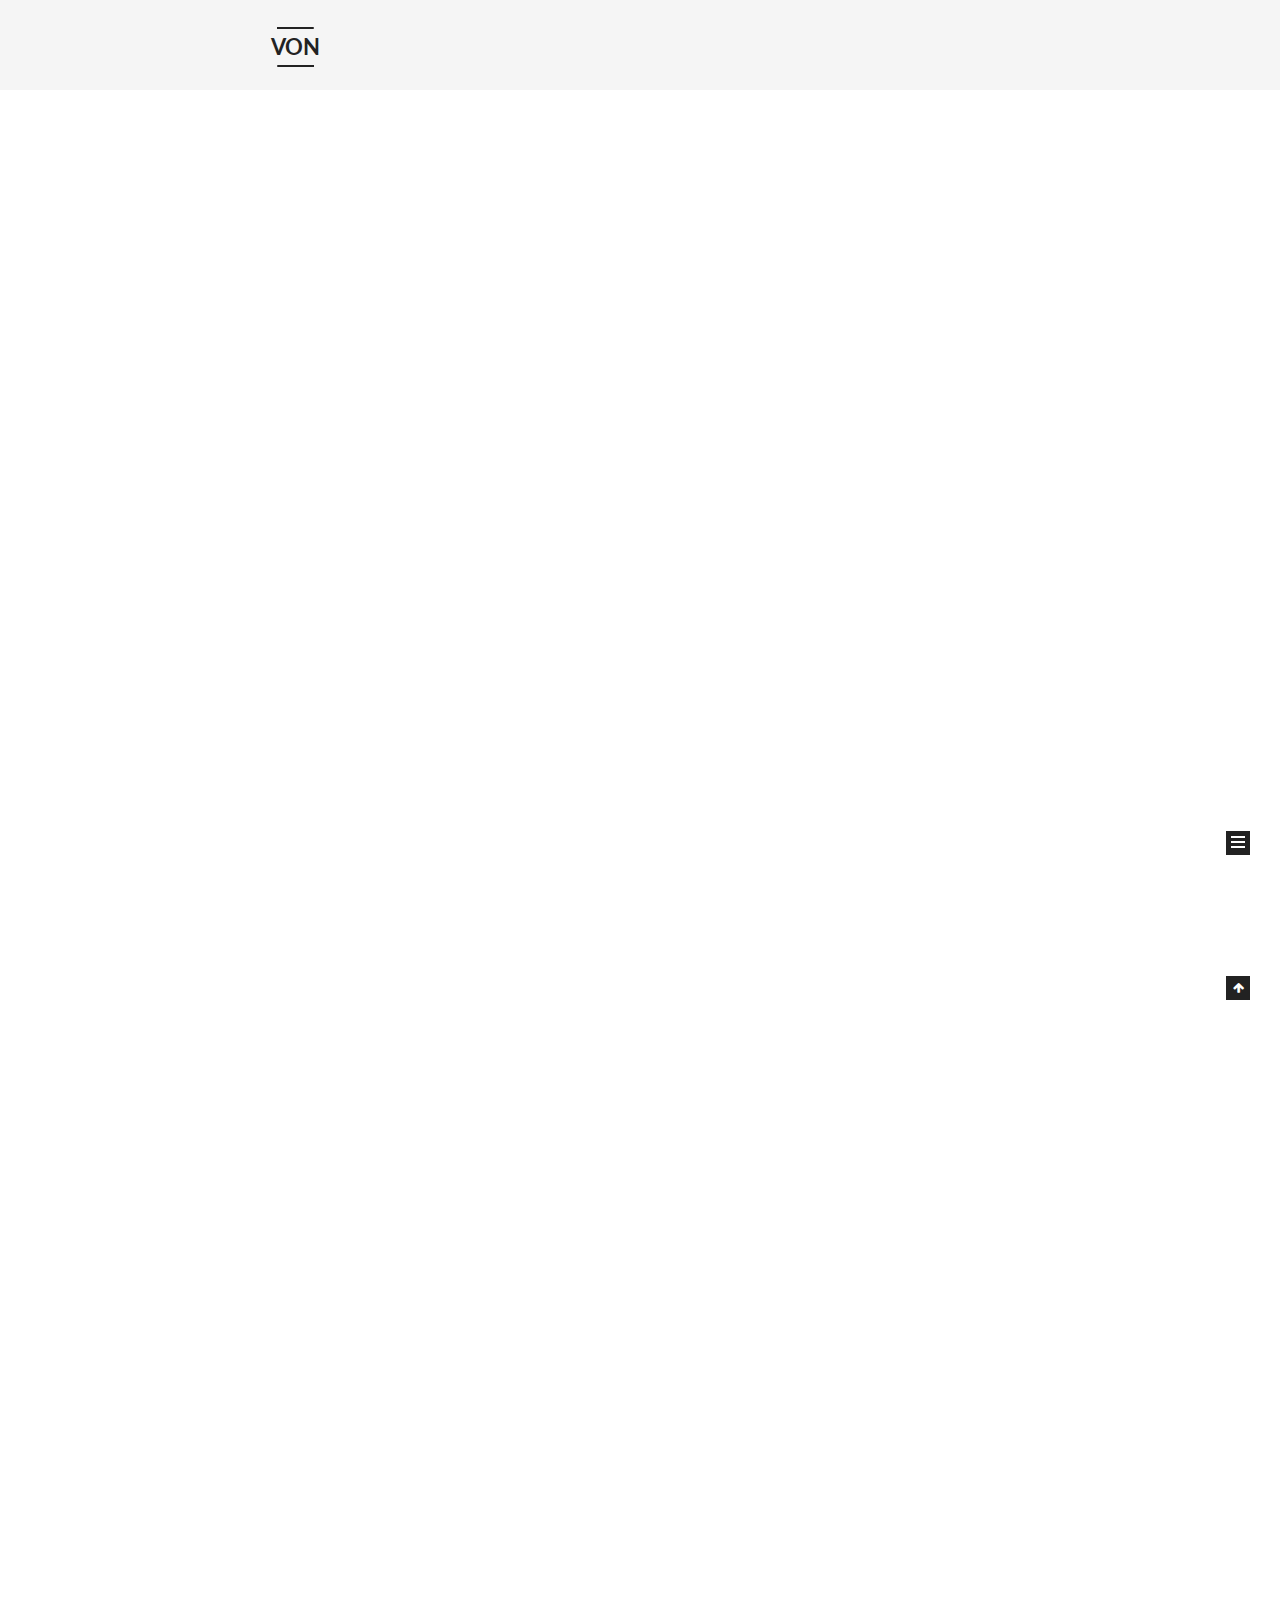
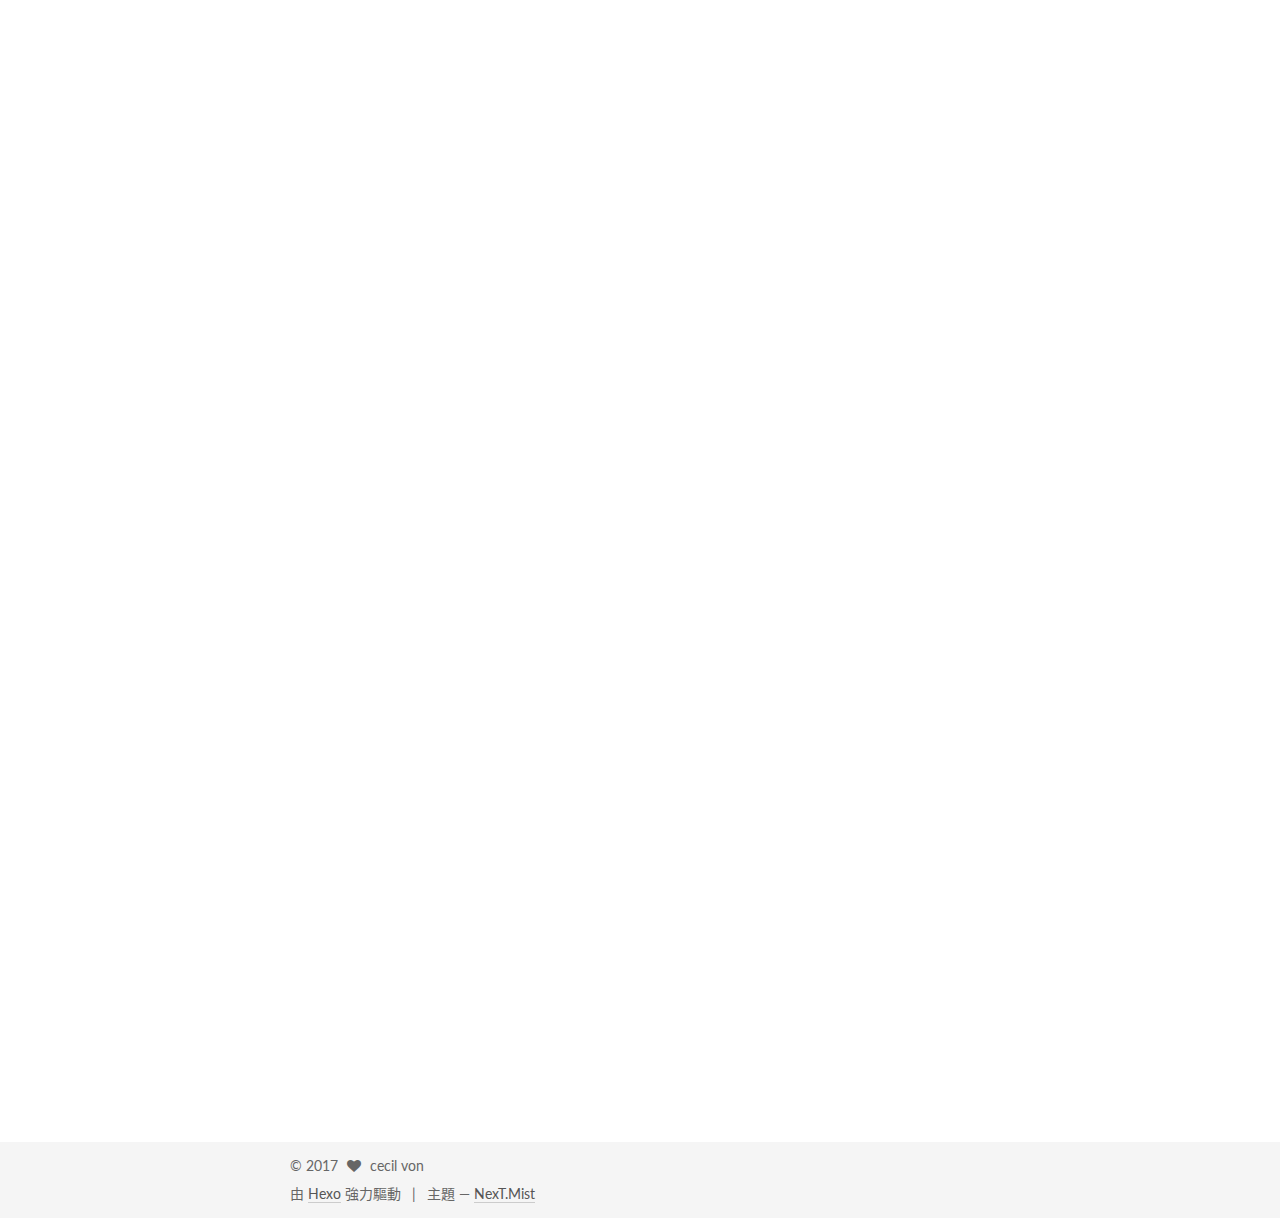
==== commit 4888afa2: "Site updated: 2017-08-17 16:01:00" ====
--- a/index.html
+++ b/index.html
@@ -328,7 +328,9 @@
       
         
           
-            <h1 id="VON-风子"><a href="#VON-风子" class="headerlink" title="VON-风子"></a>VON-风子</h1><h2 id="vlog"><a href="#vlog" class="headerlink" title="vlog"></a>vlog</h2><ul>
+            <p>title: VON-风子</p>
+<p>date: 2017-08-17</p>
+<h1 id="VON-风子"><a href="#VON-风子" class="headerlink" title="VON-风子"></a>VON-风子</h1><h2 id="vlog"><a href="#vlog" class="headerlink" title="vlog"></a>vlog</h2><ul>
 <li>雅安-上里古镇特辑</li>
 </ul>
 <p><img src="/image/上里.png" alt="上里"></p>
@@ -457,7 +459,9 @@
       
         
           
-            <h1 id="VON-风子"><a href="#VON-风子" class="headerlink" title="VON-风子"></a>VON-风子</h1><h2 id="vlog"><a href="#vlog" class="headerlink" title="vlog"></a>vlog</h2><ul>
+            <p>title: VON-风子</p>
+<p>date: 2017-08-17</p>
+<h1 id="VON-风子"><a href="#VON-风子" class="headerlink" title="VON-风子"></a>VON-风子</h1><h2 id="vlog"><a href="#vlog" class="headerlink" title="vlog"></a>vlog</h2><ul>
 <li>雅安-上里古镇特辑</li>
 </ul>
 <p><img src="/image/上里.png" alt="上里"></p>
--- a/css/main.css
+++ b/css/main.css
@@ -1808,7 +1808,7 @@
   width: 4px;
   height: 4px;
   border-radius: 50%;
-  background: #c6eb9d;
+  background: #9858ff;
 }
 .links-of-blogroll {
   font-size: 13px;
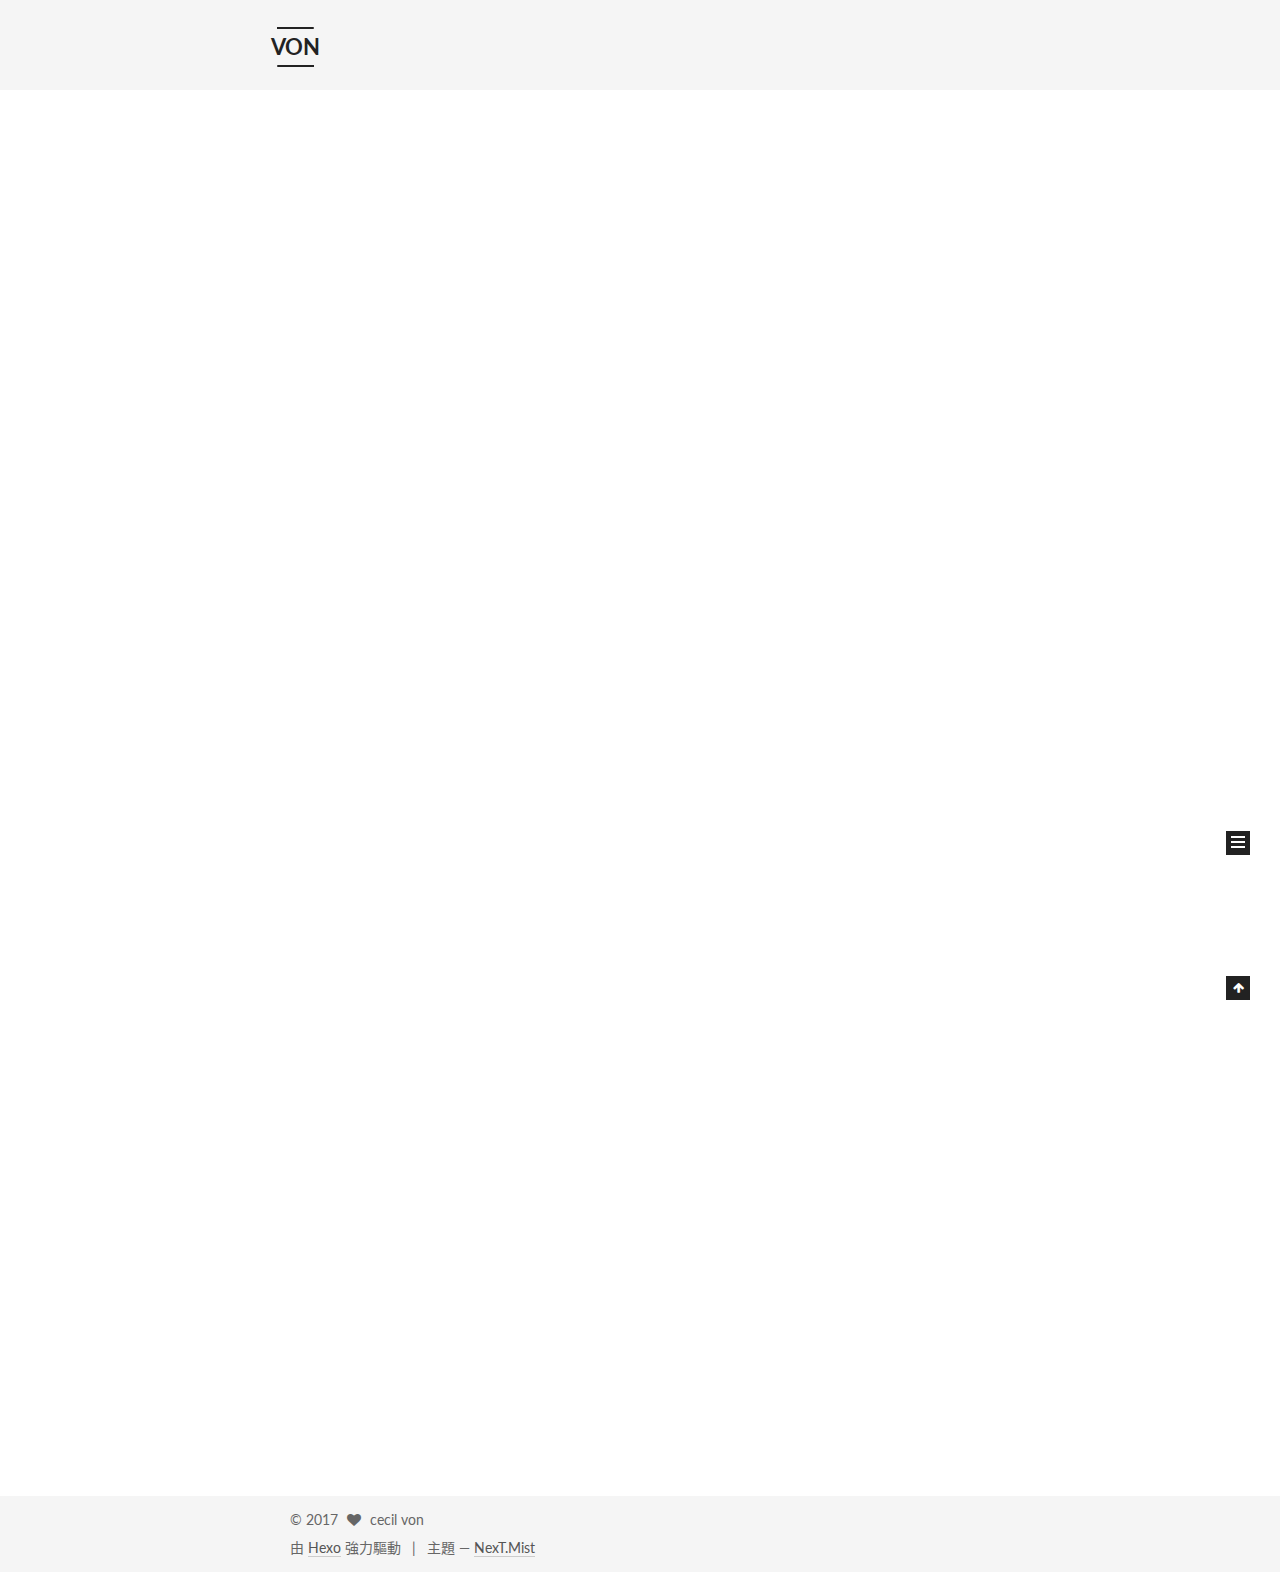
==== commit f81d9a5d: "Site updated: 2017-08-17 16:09:12" ====
--- a/index.html
+++ b/index.html
@@ -257,7 +257,7 @@
   
   
   <div class="post-block">
-    <link itemprop="mainEntityOfPage" href="http://yoursite.com/2017/08/17/myself/">
+    <link itemprop="mainEntityOfPage" href="http://yoursite.com/2017/08/17/VON-风子/">
 
     <span hidden itemprop="author" itemscope itemtype="http://schema.org/Person">
       <meta itemprop="name" content="cecil von">
@@ -276,7 +276,7 @@
         
           <h1 class="post-title" itemprop="name headline">
                 
-                <a class="post-title-link" href="/2017/08/17/myself/" itemprop="url">未命名</a></h1>
+                <a class="post-title-link" href="/2017/08/17/VON-风子/" itemprop="url">未命名</a></h1>
         
 
         <div class="post-meta">
@@ -288,7 +288,7 @@
               
                 <span class="post-meta-item-text">發表於</span>
               
-              <time title="創建於" itemprop="dateCreated datePublished" datetime="2017-08-17T15:36:47+08:00">
+              <time title="創建於" itemprop="dateCreated datePublished" datetime="2017-08-17T16:07:38+08:00">
                 2017-08-17
               </time>
             
@@ -328,9 +328,9 @@
       
         
           
-            <p>title: VON-风子</p>
-<p>date: 2017-08-17</p>
-<h1 id="VON-风子"><a href="#VON-风子" class="headerlink" title="VON-风子"></a>VON-风子</h1><h2 id="vlog"><a href="#vlog" class="headerlink" title="vlog"></a>vlog</h2><ul>
+            <hr>
+<p>title: VON-风子<br>date: 2017-08-17 16:07:38</p>
+<h2 id="tags"><a href="#tags" class="headerlink" title="tags:"></a>tags:</h2><h1 id="VON-风子"><a href="#VON-风子" class="headerlink" title="VON-风子"></a>VON-风子</h1><h2 id="vlog"><a href="#vlog" class="headerlink" title="vlog"></a>vlog</h2><ul>
 <li>雅安-上里古镇特辑</li>
 </ul>
 <p><img src="/image/上里.png" alt="上里"></p>
@@ -375,137 +375,6 @@
 
 
     
-      
-
-  
-
-  
-  
-  
-
-  <article class="post post-type-normal" itemscope itemtype="http://schema.org/Article">
-  
-  
-  
-  <div class="post-block">
-    <link itemprop="mainEntityOfPage" href="http://yoursite.com/2017/08/17/vlog/">
-
-    <span hidden itemprop="author" itemscope itemtype="http://schema.org/Person">
-      <meta itemprop="name" content="cecil von">
-      <meta itemprop="description" content="">
-      <meta itemprop="image" content="/images/avatar.gif">
-    </span>
-
-    <span hidden itemprop="publisher" itemscope itemtype="http://schema.org/Organization">
-      <meta itemprop="name" content="VON">
-    </span>
-
-    
-      <header class="post-header">
-
-        
-        
-          <h1 class="post-title" itemprop="name headline">
-                
-                <a class="post-title-link" href="/2017/08/17/vlog/" itemprop="url">未命名</a></h1>
-        
-
-        <div class="post-meta">
-          <span class="post-time">
-            
-              <span class="post-meta-item-icon">
-                <i class="fa fa-calendar-o"></i>
-              </span>
-              
-                <span class="post-meta-item-text">發表於</span>
-              
-              <time title="創建於" itemprop="dateCreated datePublished" datetime="2017-08-17T15:23:54+08:00">
-                2017-08-17
-              </time>
-            
-
-            
-
-            
-          </span>
-
-          
-
-          
-            
-          
-
-          
-          
-
-          
-
-          
-
-          
-
-        </div>
-      </header>
-    
-
-    
-    
-    
-    <div class="post-body" itemprop="articleBody">
-
-      
-      
-
-      
-        
-          
-            <p>title: VON-风子</p>
-<p>date: 2017-08-17</p>
-<h1 id="VON-风子"><a href="#VON-风子" class="headerlink" title="VON-风子"></a>VON-风子</h1><h2 id="vlog"><a href="#vlog" class="headerlink" title="vlog"></a>vlog</h2><ul>
-<li>雅安-上里古镇特辑</li>
-</ul>
-<p><img src="/image/上里.png" alt="上里"></p>
-<p><a href="https://www.bilibili.com/video/av13246859/" target="_blank" rel="external">点此观看</a></p>
-<ul>
-<li>香港日常扫街</li>
-</ul>
-<p><img src="/image/hk.png" alt="hk"></p>
-<p><a href="https://www.bilibili.com/video/av12849536/" target="_blank" rel="external">点此观看</a></p>
-
-          
-        
-      
-    </div>
-    
-    
-    
-
-    
-
-    
-
-    
-
-    <footer class="post-footer">
-      
-
-      
-
-      
-
-      
-      
-        <div class="post-eof"></div>
-      
-    </footer>
-  </div>
-  
-  
-  
-  </article>
-
-
-    
   </section>
 
   
@@ -552,7 +421,7 @@
           
             <div class="site-state-item site-state-posts">
               <a href="/archives/">
-                <span class="site-state-item-count">2</span>
+                <span class="site-state-item-count">1</span>
                 <span class="site-state-item-name">文章</span>
               </a>
             </div>
--- a/css/main.css
+++ b/css/main.css
@@ -1808,7 +1808,7 @@
   width: 4px;
   height: 4px;
   border-radius: 50%;
-  background: #9858ff;
+  background: #ff87be;
 }
 .links-of-blogroll {
   font-size: 13px;
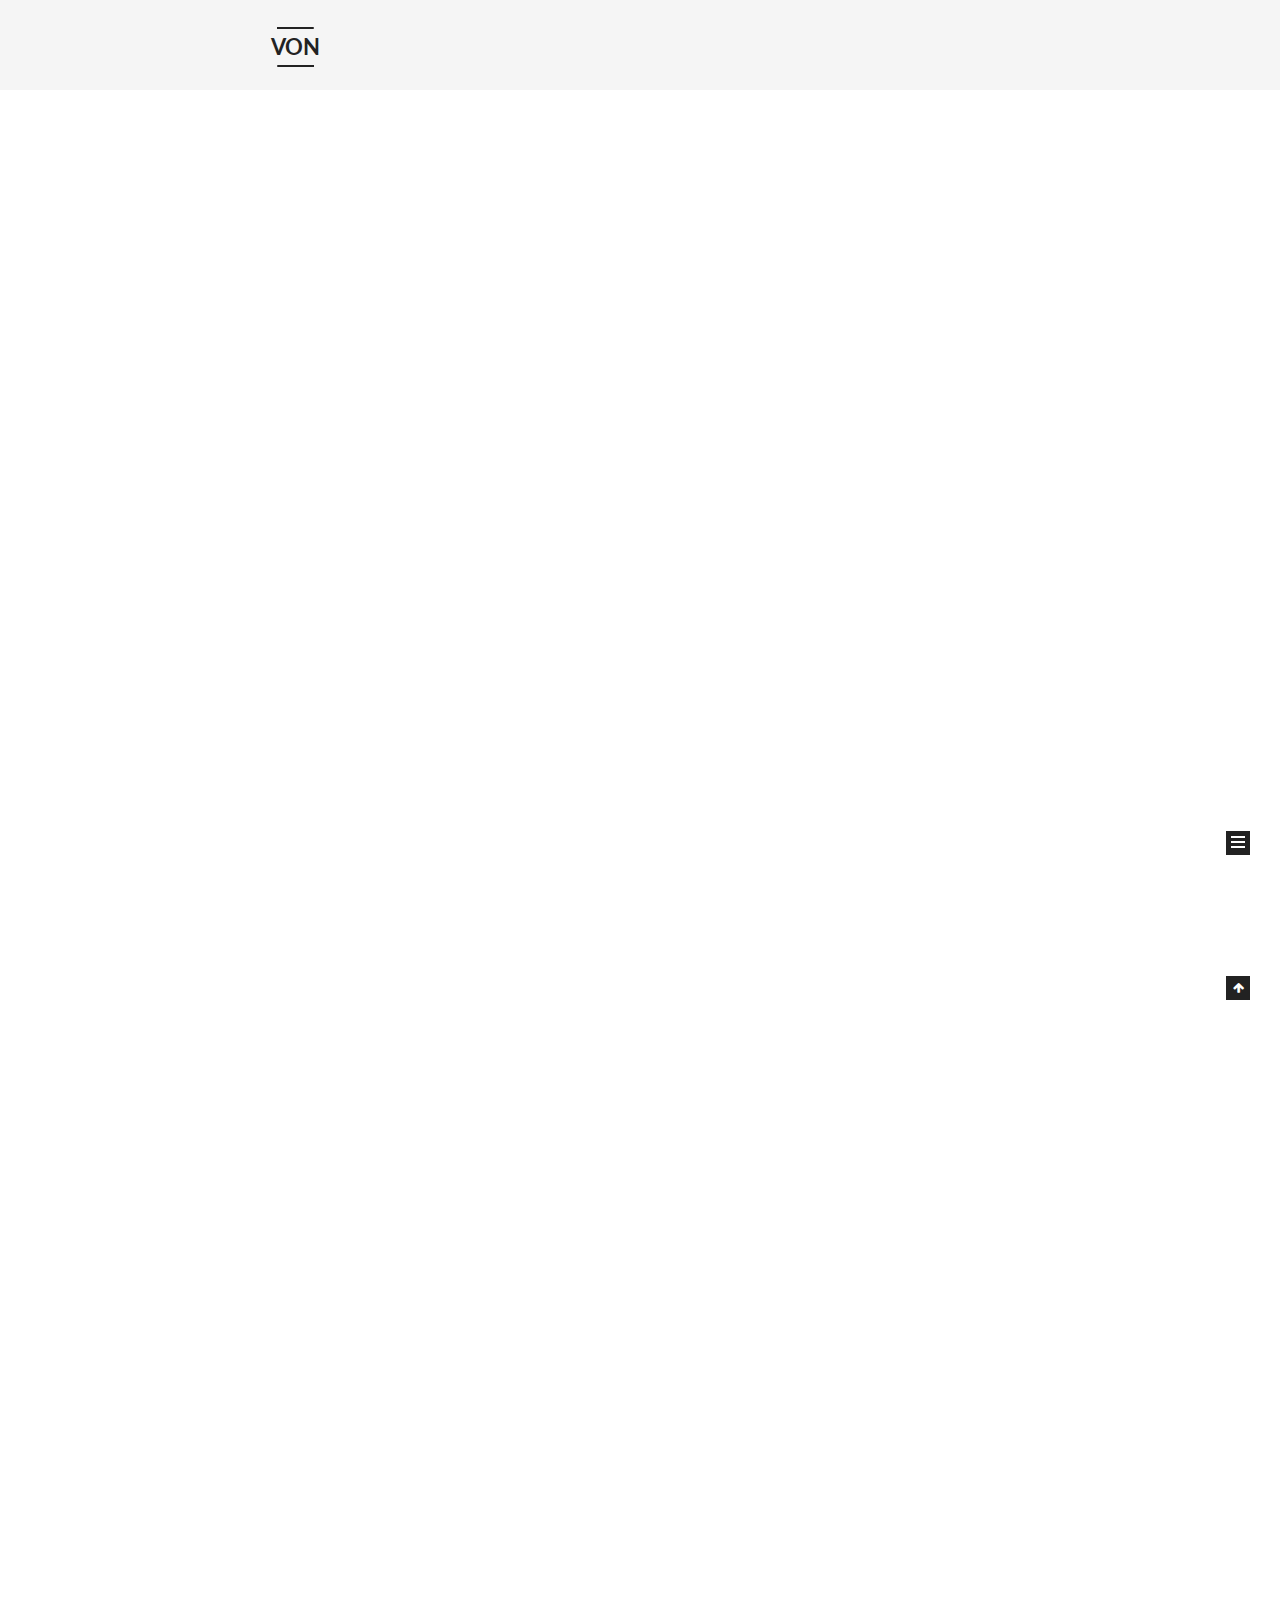
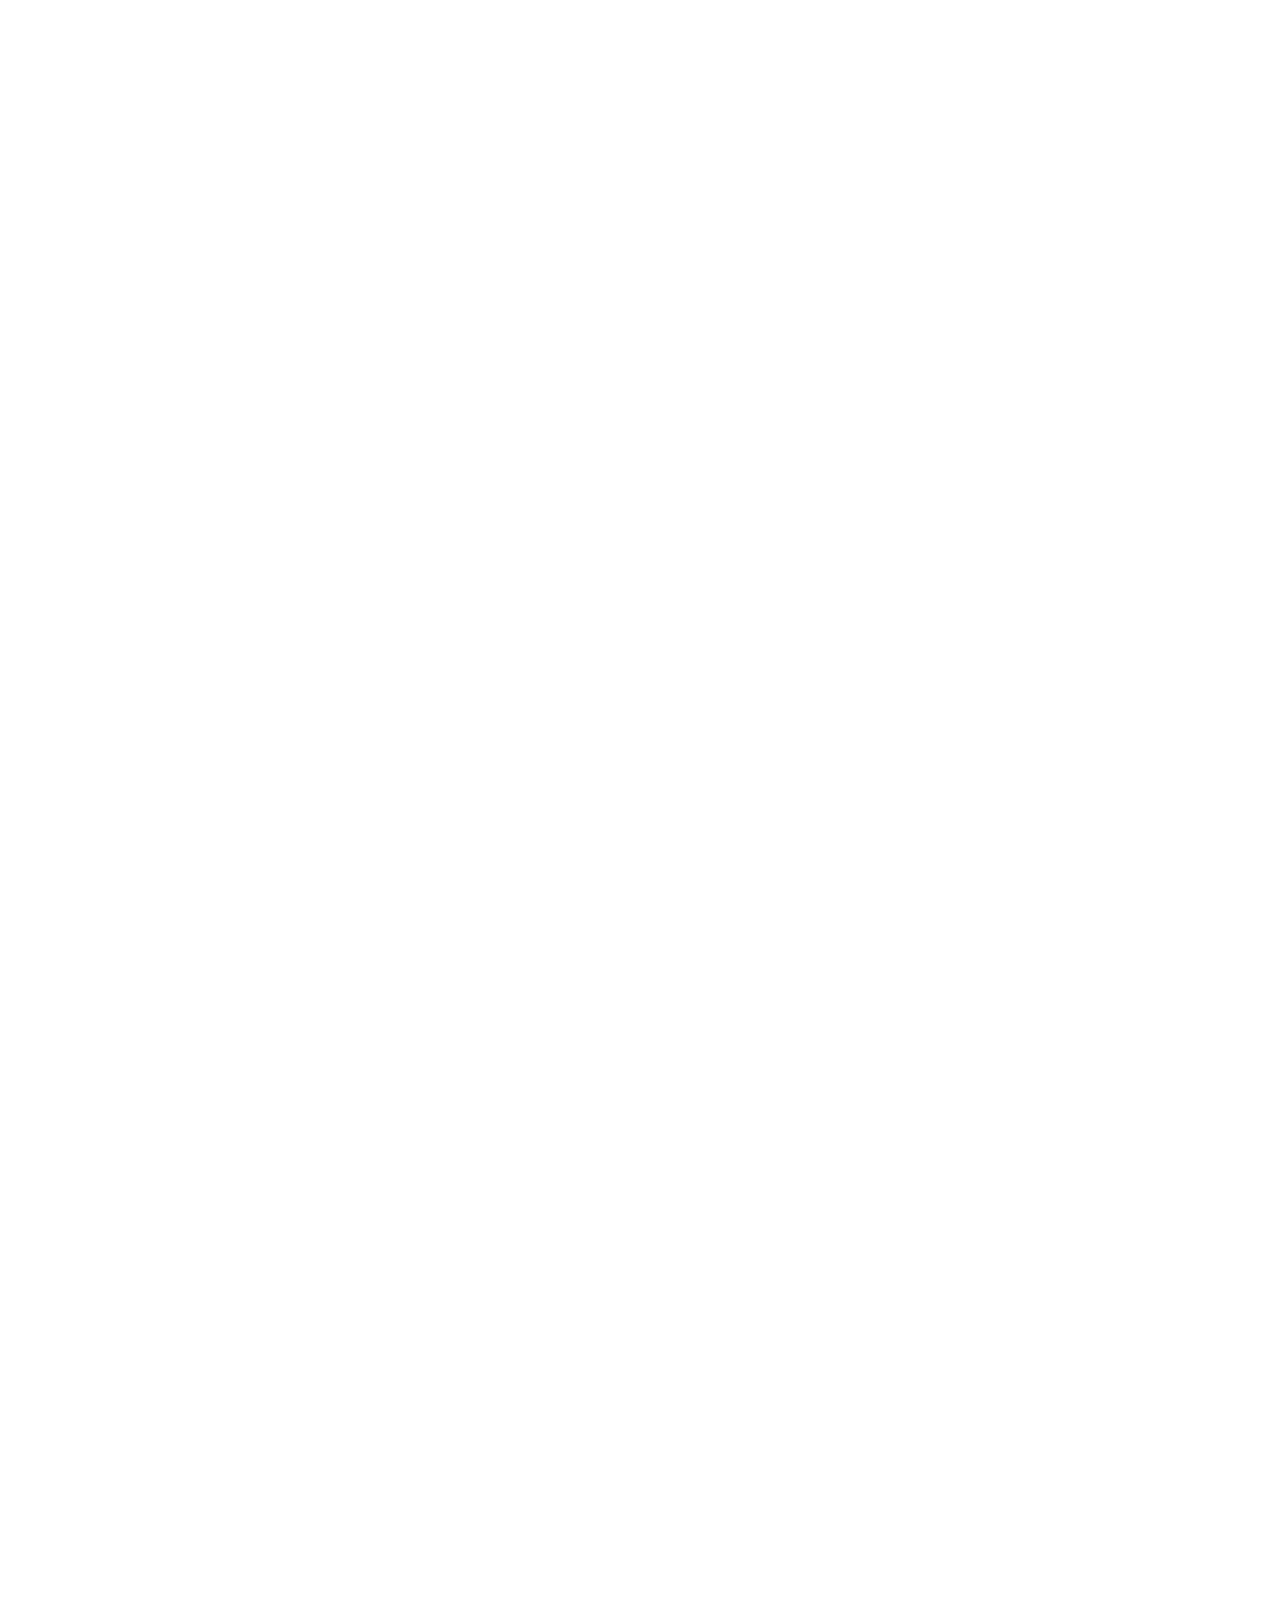
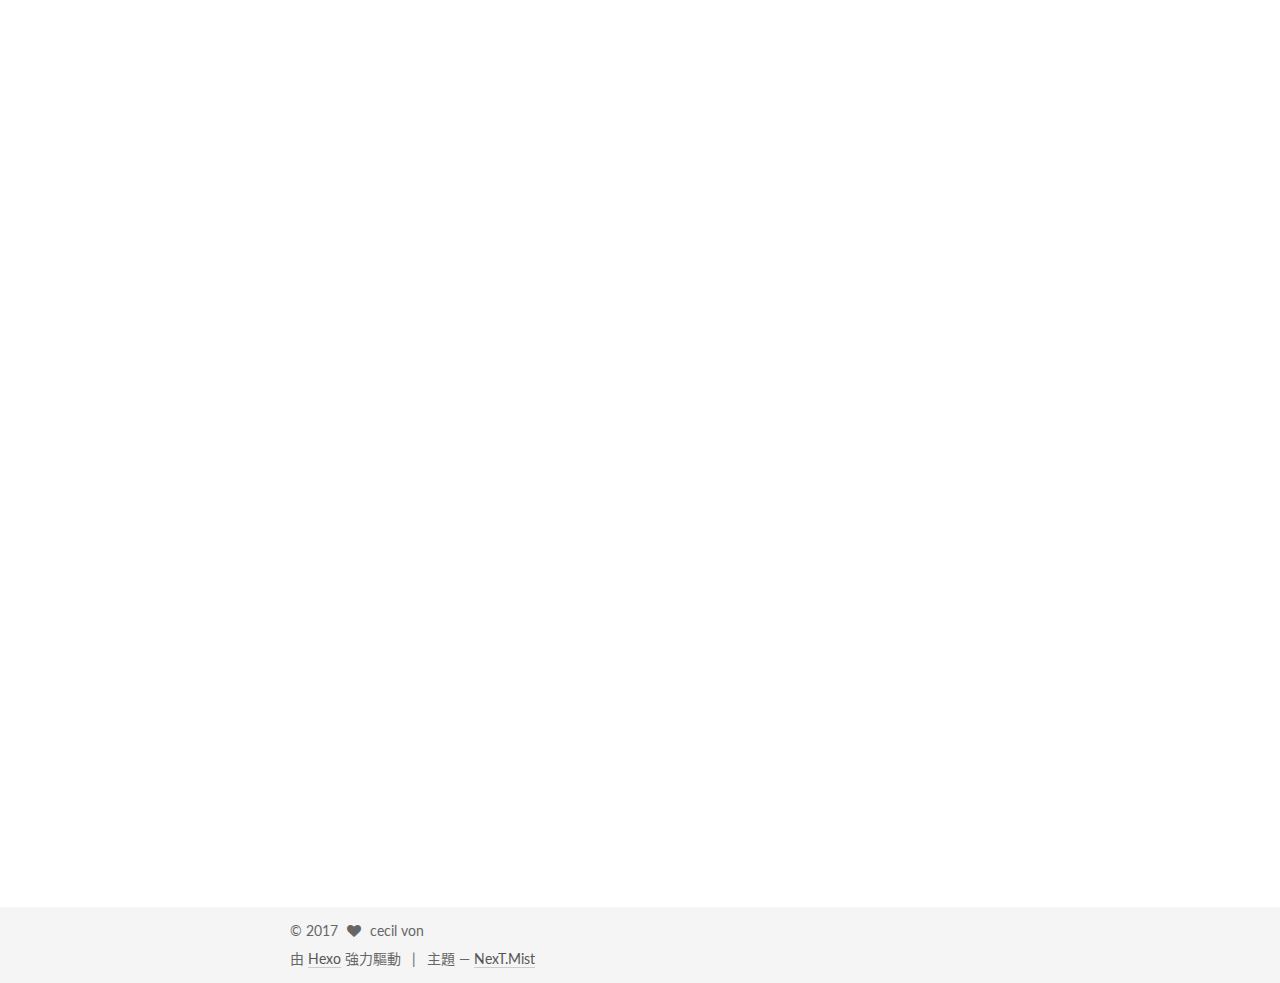
==== commit f56a4fe2: "Site updated: 2017-08-17 16:25:25" ====
--- a/index.html
+++ b/index.html
@@ -94,16 +94,16 @@
 
 
 
-<meta name="description" content="lift">
+<meta name="description" content="我不知道我在哪里，但我知道我已经在路上了">
 <meta property="og:type" content="website">
 <meta property="og:title" content="VON">
 <meta property="og:url" content="http://yoursite.com/index.html">
 <meta property="og:site_name" content="VON">
-<meta property="og:description" content="lift">
+<meta property="og:description" content="我不知道我在哪里，但我知道我已经在路上了">
 <meta property="og:locale" content="zh-hk">
 <meta name="twitter:card" content="summary">
 <meta name="twitter:title" content="VON">
-<meta name="twitter:description" content="lift">
+<meta name="twitter:description" content="我不知道我在哪里，但我知道我已经在路上了">
 
 
 
@@ -257,12 +257,274 @@
   
   
   <div class="post-block">
-    <link itemprop="mainEntityOfPage" href="http://yoursite.com/2017/08/17/VON-风子/">
+    <link itemprop="mainEntityOfPage" href="http://yoursite.com/2017/08/17/myself/">
 
     <span hidden itemprop="author" itemscope itemtype="http://schema.org/Person">
       <meta itemprop="name" content="cecil von">
       <meta itemprop="description" content="">
-      <meta itemprop="image" content="/images/avatar.gif">
+      <meta itemprop="image" content="/von1.jpg">
+    </span>
+
+    <span hidden itemprop="publisher" itemscope itemtype="http://schema.org/Organization">
+      <meta itemprop="name" content="VON">
+    </span>
+
+    
+      <header class="post-header">
+
+        
+        
+          <h1 class="post-title" itemprop="name headline">
+                
+                <a class="post-title-link" href="/2017/08/17/myself/" itemprop="url">未命名</a></h1>
+        
+
+        <div class="post-meta">
+          <span class="post-time">
+            
+              <span class="post-meta-item-icon">
+                <i class="fa fa-calendar-o"></i>
+              </span>
+              
+                <span class="post-meta-item-text">發表於</span>
+              
+              <time title="創建於" itemprop="dateCreated datePublished" datetime="2017-08-17T16:24:17+08:00">
+                2017-08-17
+              </time>
+            
+
+            
+
+            
+          </span>
+
+          
+
+          
+            
+          
+
+          
+          
+
+          
+
+          
+
+          
+
+        </div>
+      </header>
+    
+
+    
+    
+    
+    <div class="post-body" itemprop="articleBody">
+
+      
+      
+
+      
+        
+          
+            <p>title: VON-风子</p>
+<p>date: 2017-08-17</p>
+<h1 id="VON-风子"><a href="#VON-风子" class="headerlink" title="VON-风子"></a>VON-风子</h1><h2 id="vlog"><a href="#vlog" class="headerlink" title="vlog"></a>vlog</h2><ul>
+<li>雅安-上里古镇特辑</li>
+</ul>
+<p><img src="/image/上里.png" alt="上里"></p>
+<p><a href="https://www.bilibili.com/video/av13246859/" target="_blank" rel="external">点此观看</a></p>
+<ul>
+<li>香港日常扫街</li>
+</ul>
+<p><img src="/image/hk.png" alt="hk"></p>
+<p><a href="https://www.bilibili.com/video/av12849536/" target="_blank" rel="external">点此观看</a></p>
+
+          
+        
+      
+    </div>
+    
+    
+    
+
+    
+
+    
+
+    
+
+    <footer class="post-footer">
+      
+
+      
+
+      
+
+      
+      
+        <div class="post-eof"></div>
+      
+    </footer>
+  </div>
+  
+  
+  
+  </article>
+
+
+    
+      
+
+  
+
+  
+  
+  
+
+  <article class="post post-type-normal" itemscope itemtype="http://schema.org/Article">
+  
+  
+  
+  <div class="post-block">
+    <link itemprop="mainEntityOfPage" href="http://yoursite.com/2017/08/17/vlog/">
+
+    <span hidden itemprop="author" itemscope itemtype="http://schema.org/Person">
+      <meta itemprop="name" content="cecil von">
+      <meta itemprop="description" content="">
+      <meta itemprop="image" content="/von1.jpg">
+    </span>
+
+    <span hidden itemprop="publisher" itemscope itemtype="http://schema.org/Organization">
+      <meta itemprop="name" content="VON">
+    </span>
+
+    
+      <header class="post-header">
+
+        
+        
+          <h1 class="post-title" itemprop="name headline">
+                
+                <a class="post-title-link" href="/2017/08/17/vlog/" itemprop="url">未命名</a></h1>
+        
+
+        <div class="post-meta">
+          <span class="post-time">
+            
+              <span class="post-meta-item-icon">
+                <i class="fa fa-calendar-o"></i>
+              </span>
+              
+                <span class="post-meta-item-text">發表於</span>
+              
+              <time title="創建於" itemprop="dateCreated datePublished" datetime="2017-08-17T16:23:06+08:00">
+                2017-08-17
+              </time>
+            
+
+            
+
+            
+          </span>
+
+          
+
+          
+            
+          
+
+          
+          
+
+          
+
+          
+
+          
+
+        </div>
+      </header>
+    
+
+    
+    
+    
+    <div class="post-body" itemprop="articleBody">
+
+      
+      
+
+      
+        
+          
+            <p>  title: VON-风子</p>
+<p>date: 2017-08-17</p>
+<h1 id="VON-风子"><a href="#VON-风子" class="headerlink" title="VON-风子"></a>VON-风子</h1><h2 id="vlog"><a href="#vlog" class="headerlink" title="vlog"></a>vlog</h2><ul>
+<li>雅安-上里古镇特辑</li>
+</ul>
+<p><img src="/image/上里.png" alt="上里"></p>
+<p><a href="https://www.bilibili.com/video/av13246859/" target="_blank" rel="external">点此观看</a></p>
+<ul>
+<li>香港日常扫街</li>
+</ul>
+<p><img src="/image/hk.png" alt="hk"></p>
+<p><a href="https://www.bilibili.com/video/av12849536/" target="_blank" rel="external">点此观看</a></p>
+
+          
+        
+      
+    </div>
+    
+    
+    
+
+    
+
+    
+
+    
+
+    <footer class="post-footer">
+      
+
+      
+
+      
+
+      
+      
+        <div class="post-eof"></div>
+      
+    </footer>
+  </div>
+  
+  
+  
+  </article>
+
+
+    
+      
+
+  
+
+  
+  
+  
+
+  <article class="post post-type-normal" itemscope itemtype="http://schema.org/Article">
+  
+  
+  
+  <div class="post-block">
+    <link itemprop="mainEntityOfPage" href="http://yoursite.com/2017/08/17/VON-风子/">
+
+    <span hidden itemprop="author" itemscope itemtype="http://schema.org/Person">
+      <meta itemprop="name" content="cecil von">
+      <meta itemprop="description" content="">
+      <meta itemprop="image" content="/von1.jpg">
     </span>
 
     <span hidden itemprop="publisher" itemscope itemtype="http://schema.org/Organization">
@@ -409,11 +671,11 @@
       <section class="site-overview sidebar-panel sidebar-panel-active">
         <div class="site-author motion-element" itemprop="author" itemscope itemtype="http://schema.org/Person">
           <img class="site-author-image" itemprop="image"
-               src="/images/avatar.gif"
+               src="/von1.jpg"
                alt="cecil von" />
           <p class="site-author-name" itemprop="name">cecil von</p>
            
-              <p class="site-description motion-element" itemprop="description">lift</p>
+              <p class="site-description motion-element" itemprop="description">我不知道我在哪里，但我知道我已经在路上了</p>
           
         </div>
         <nav class="site-state motion-element">
@@ -421,7 +683,7 @@
           
             <div class="site-state-item site-state-posts">
               <a href="/archives/">
-                <span class="site-state-item-count">1</span>
+                <span class="site-state-item-count">3</span>
                 <span class="site-state-item-name">文章</span>
               </a>
             </div>
--- a/css/main.css
+++ b/css/main.css
@@ -1808,7 +1808,7 @@
   width: 4px;
   height: 4px;
   border-radius: 50%;
-  background: #ff87be;
+  background: #3688be;
 }
 .links-of-blogroll {
   font-size: 13px;
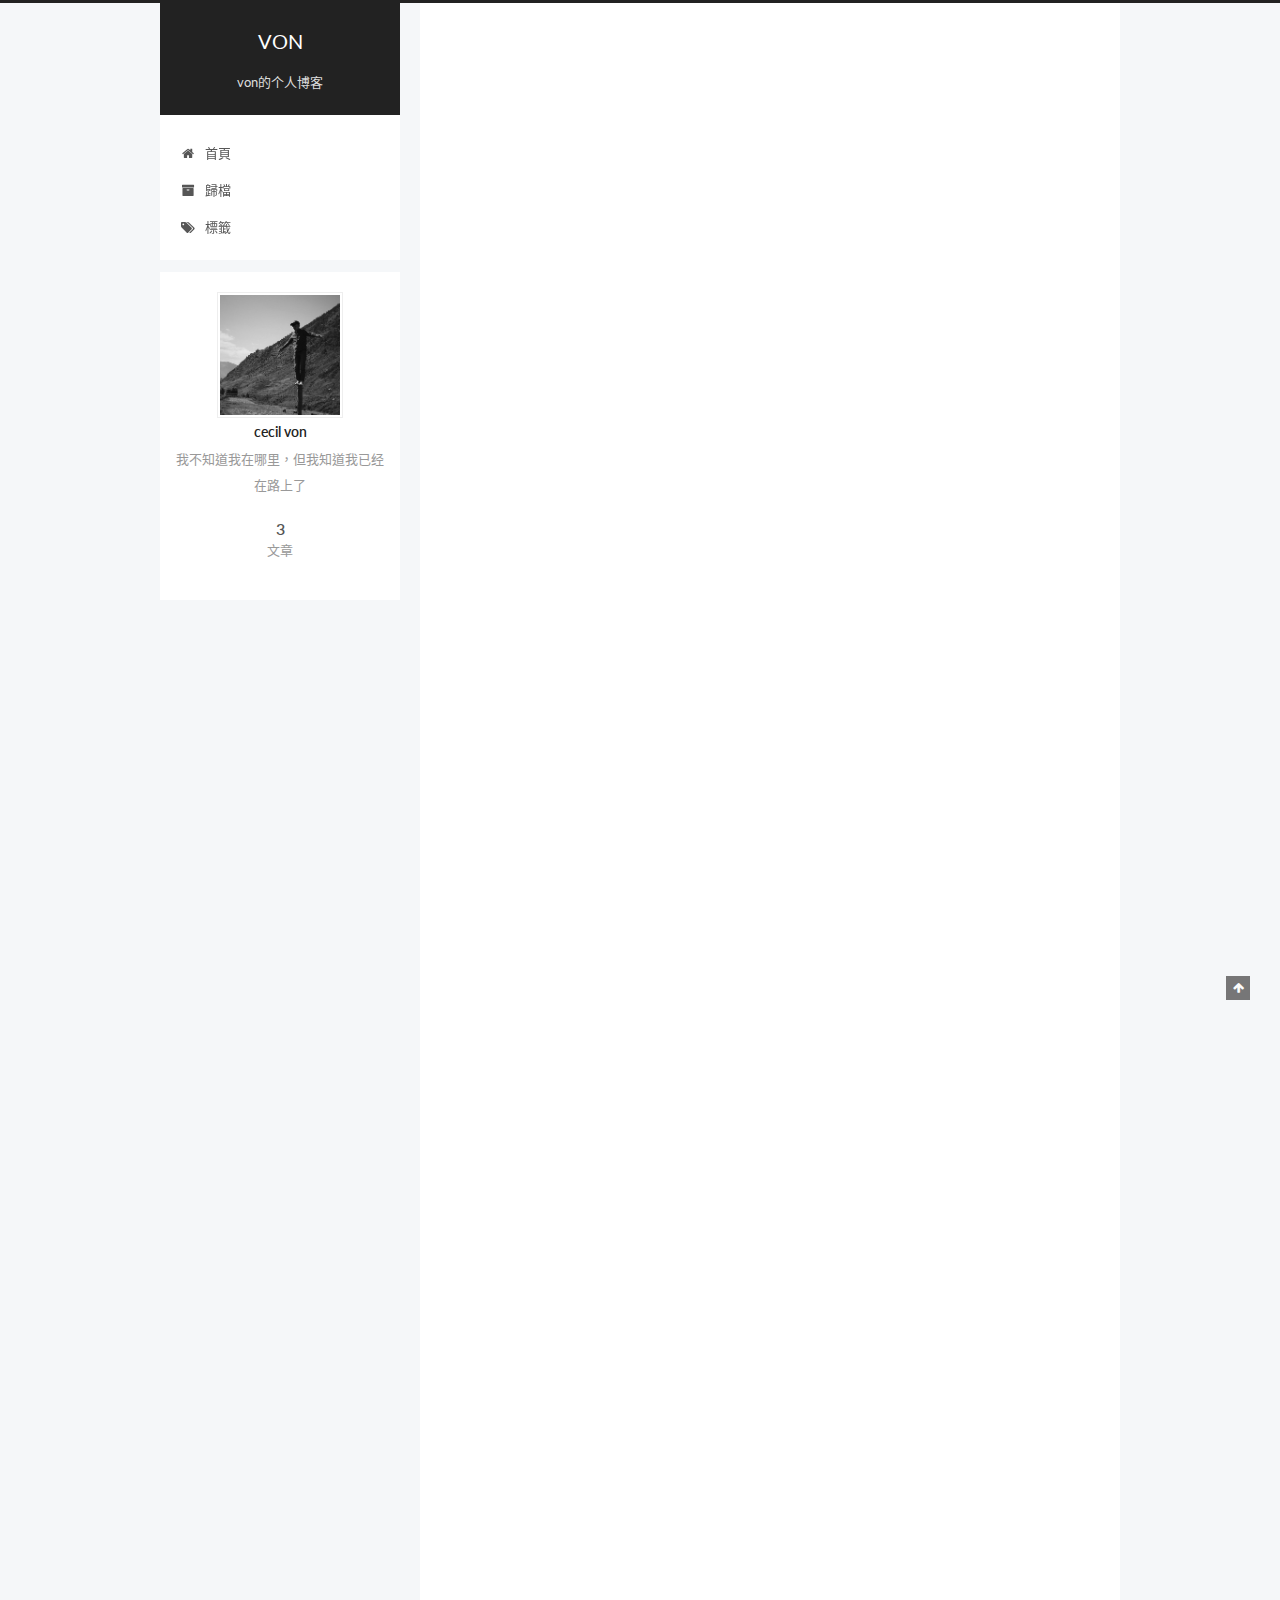
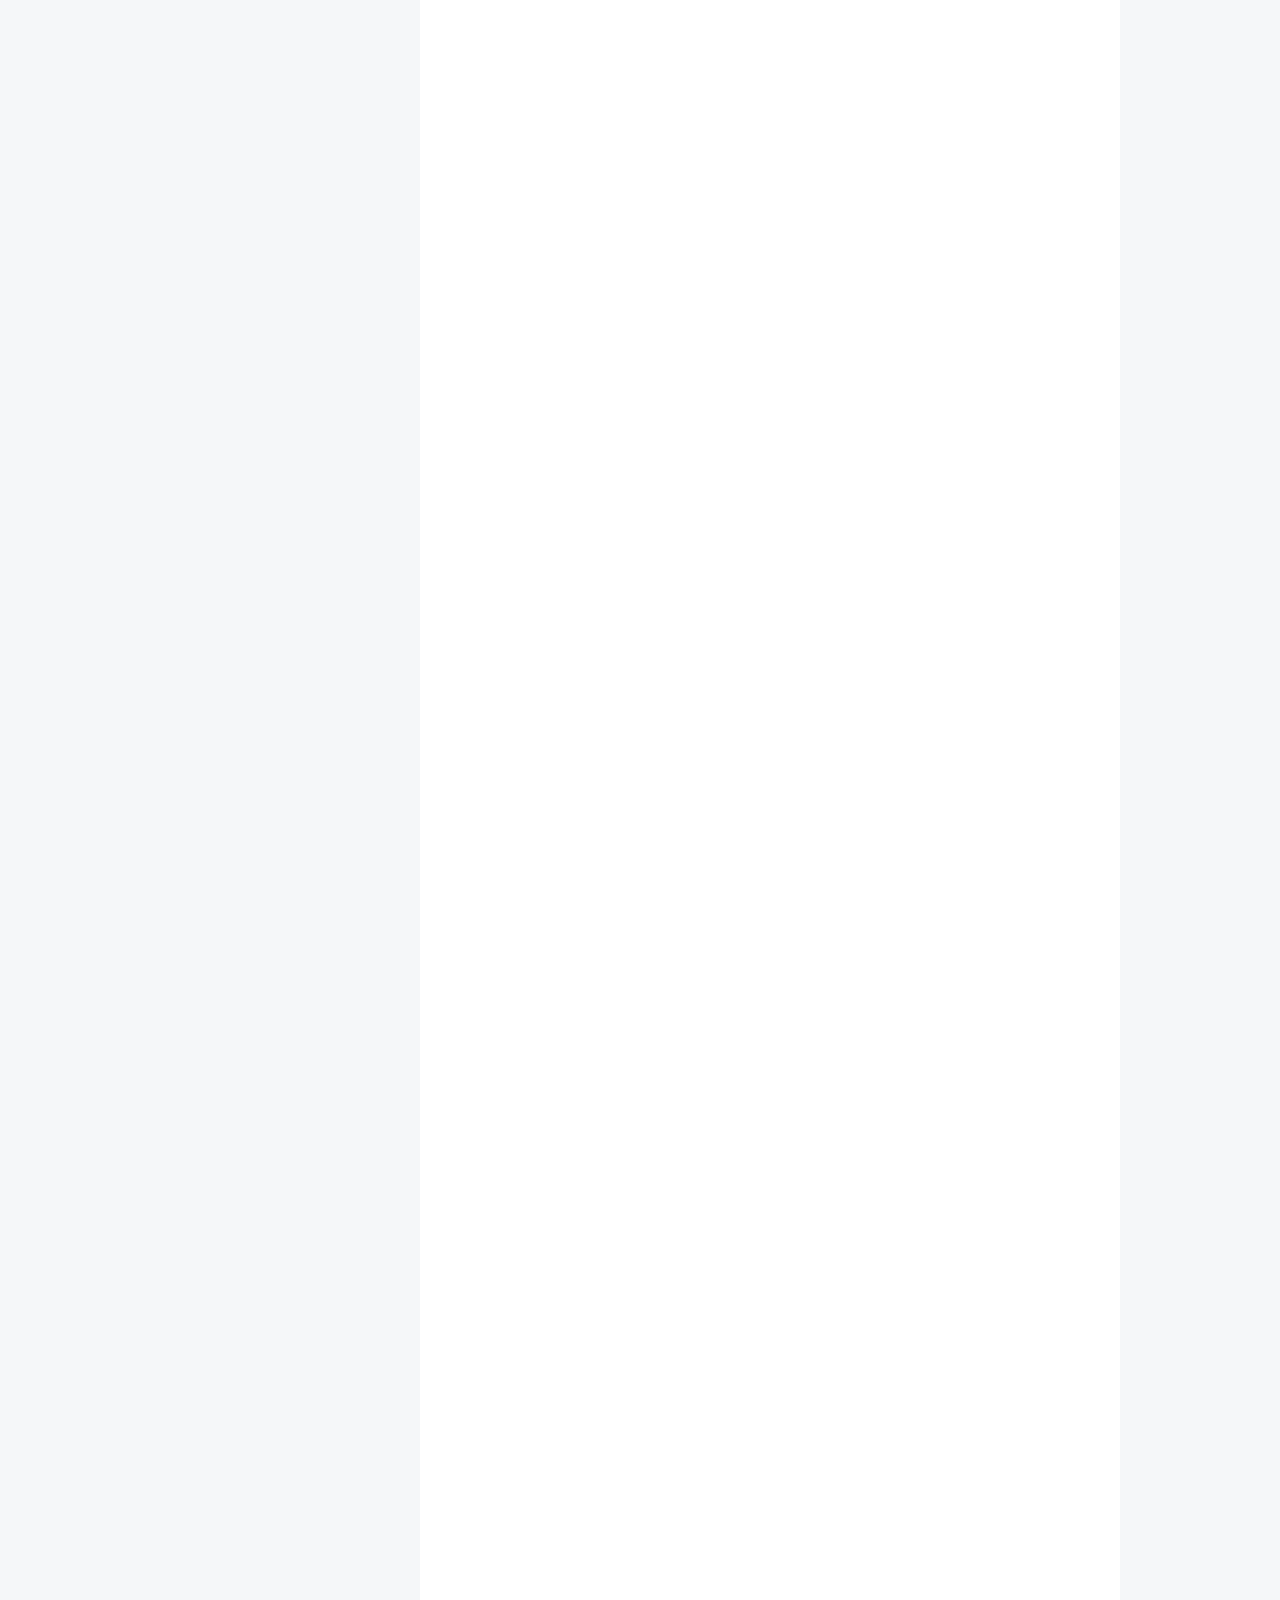
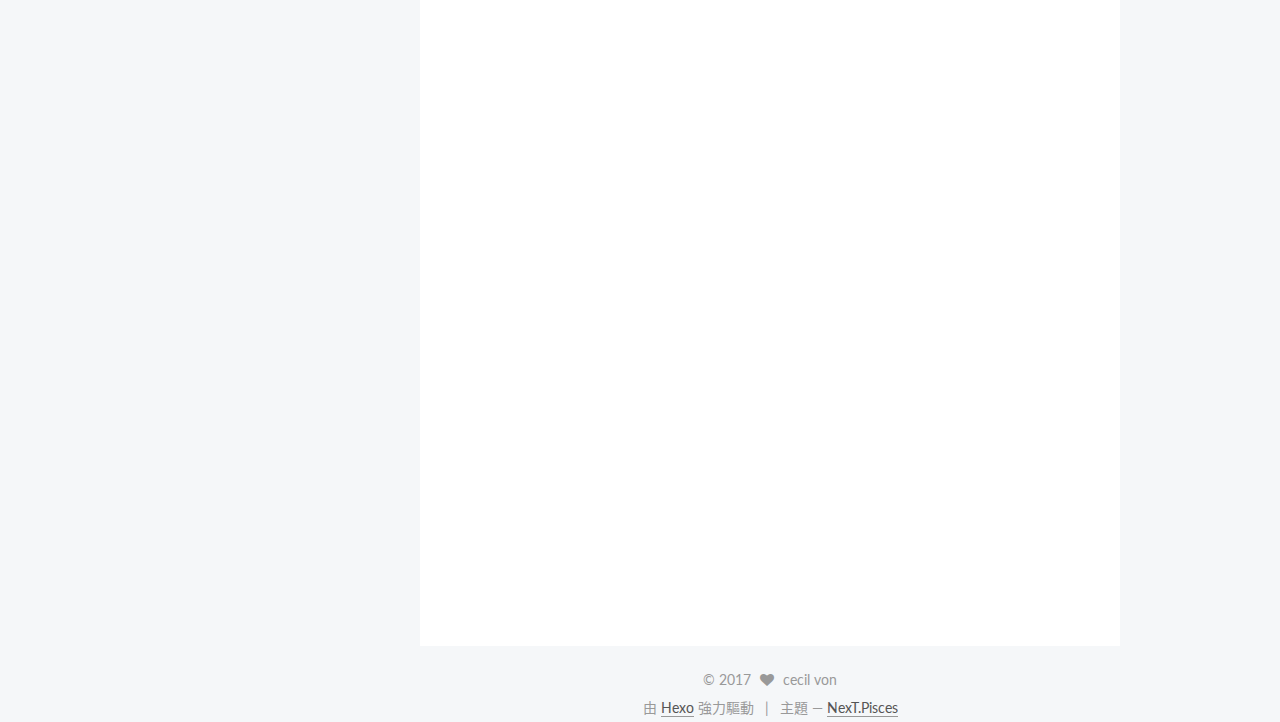
==== commit 5d936f5e: "Site updated: 2017-08-17 16:28:19" ====
--- a/index.html
+++ b/index.html
@@ -5,7 +5,7 @@
   
 
 
-<html class="theme-next mist use-motion" lang="zh-hk">
+<html class="theme-next pisces use-motion" lang="zh-hk">
 <head>
   <meta charset="UTF-8"/>
 <meta http-equiv="X-UA-Compatible" content="IE=edge" />
@@ -111,7 +111,7 @@
   var NexT = window.NexT || {};
   var CONFIG = {
     root: '/',
-    scheme: 'Mist',
+    scheme: 'Pisces',
     sidebar: {"position":"left","display":"post","offset":12,"offset_float":12,"b2t":false,"scrollpercent":false,"onmobile":false},
     fancybox: true,
     tabs: true,
@@ -748,7 +748,7 @@
   <div class="theme-info">
     主題 &mdash;
     <a class="theme-link" href="https://github.com/iissnan/hexo-theme-next">
-      NexT.Mist
+      NexT.Pisces
     </a>
   </div>
 
@@ -834,6 +834,13 @@
   
   
 
+
+  <script type="text/javascript" src="/js/src/affix.js?v=5.1.2"></script>
+
+  <script type="text/javascript" src="/js/src/schemes/pisces.js?v=5.1.2"></script>
+
+
+
   
     <script type="text/javascript" src="/js/src/scrollspy.js?v=5.1.2"></script>
 <script type="text/javascript" src="/js/src/post-details.js?v=5.1.2"></script>
--- a/css/main.css
+++ b/css/main.css
@@ -189,7 +189,7 @@
   font-size: 14px;
   line-height: 2;
   color: #555;
-  background: #fff;
+  background: #f5f7f9;
 }
 @media (max-width: 767px) {
   body {
@@ -226,51 +226,51 @@
   margin: 20px 0 15px;
 }
 h1 {
-  font-size: 24px;
+  font-size: 22px;
 }
 @media (max-width: 767px) {
   h1 {
-    font-size: 20px;
+    font-size: 18px;
   }
 }
 h2 {
-  font-size: 22px;
+  font-size: 20px;
 }
 @media (max-width: 767px) {
   h2 {
-    font-size: 18px;
+    font-size: 16px;
   }
 }
 h3 {
-  font-size: 20px;
+  font-size: 18px;
 }
 @media (max-width: 767px) {
   h3 {
-    font-size: 16px;
+    font-size: 14px;
   }
 }
 h4 {
-  font-size: 18px;
+  font-size: 16px;
 }
 @media (max-width: 767px) {
   h4 {
-    font-size: 14px;
+    font-size: 12px;
   }
 }
 h5 {
-  font-size: 16px;
+  font-size: 14px;
 }
 @media (max-width: 767px) {
   h5 {
-    font-size: 12px;
+    font-size: 10px;
   }
 }
 h6 {
-  font-size: 14px;
+  font-size: 12px;
 }
 @media (max-width: 767px) {
   h6 {
-    font-size: 10px;
+    font-size: 8px;
   }
 }
 p {
@@ -643,8 +643,8 @@
 @media (min-width: 992px) {
   .full-image.full-image.full-image {
     max-width: none;
-    width: 110%;
-    margin: 25px -5%;
+    width: 118%;
+    margin: 0 -9%;
   }
 }
 .blockquote-center,
@@ -932,7 +932,7 @@
   font-size: 14px;
   color: #fff;
   background: #222;
-  border: 2px solid #222;
+  border: 2px solid #555;
   text-decoration: none;
   border-radius: 0;
   transition-property: background-color;
@@ -943,8 +943,8 @@
 .btn:hover,
 .post-button .btn:hover {
   border-color: #222;
-  color: #222;
-  background: #fff;
+  color: #fff;
+  background: #222;
 }
 .btn-bar {
   display: block;
@@ -1049,7 +1049,7 @@
   width: 24px;
   background: #222;
   font-size: 12px;
-  opacity: 1;
+  opacity: 0.6;
   color: #fff;
   cursor: pointer;
   text-align: center;
@@ -1070,7 +1070,7 @@
   }
 }
 .back-to-top.back-to-top-on {
-  bottom: 19px;
+  bottom: 30px;
 }
 .header {
   background: transparent;
@@ -1084,7 +1084,7 @@
 }
 .site-meta {
   margin: 0;
-  text-align: left;
+  text-align: center;
 }
 @media (max-width: 767px) {
   .site-meta {
@@ -1095,12 +1095,12 @@
   position: relative;
   display: inline-block;
   padding: 0 40px;
-  color: #222;
+  color: #fff;
   background: #222;
   border-bottom: none;
 }
 .brand:hover {
-  color: #222;
+  color: #fff;
 }
 .logo {
   display: inline-block;
@@ -1119,7 +1119,7 @@
 .site-subtitle {
   margin-top: 10px;
   font-size: 13px;
-  color: #999;
+  color: #ddd;
 }
 .use-motion .brand {
   opacity: 0;
@@ -1192,7 +1192,8 @@
   transition-timing-function: ease-in-out;
   transition-delay: 0s;
 }
-.menu .menu-item a:hover {
+.menu .menu-item a:hover,
+.menu-item-active a {
   border-bottom-color: #222;
 }
 .menu .menu-item .fa {
@@ -1320,7 +1321,7 @@
 .posts-collapse {
   position: relative;
   z-index: 1010;
-  margin-left: 0;
+  margin-left: 55px;
 }
 .posts-collapse::after {
   content: " ";
@@ -1528,8 +1529,8 @@
 .post-button .btn {
   color: #555;
   font-size: 14px;
-  background: transparent;
-  border-radius: 0;
+  background: #fff;
+  border-radius: 2px;
   line-height: 2;
   margin: 0 4px 8px 4px;
 }
@@ -1721,20 +1722,20 @@
   display: block;
   margin: 0 auto;
   padding: 2px;
-  max-width: 96px;
+  max-width: 120px;
   height: auto;
-  border: 2px solid #333;
+  border: 1px solid #eee;
 }
 .site-author-name {
-  margin: 5px 0 0;
+  margin: 0;
   text-align: center;
-  color: #f5f5f5;
-  font-weight: normal;
+  color: #222;
+  font-weight: 600;
 }
 .site-description {
-  margin-top: 5px;
+  margin-top: 0;
   text-align: center;
-  font-size: 14px;
+  font-size: 13px;
   color: #999;
 }
 .site-state {
@@ -1746,7 +1747,7 @@
 .site-state-item {
   display: inline-block;
   padding: 0 15px;
-  border-left: 1px solid #333;
+  border-left: 1px solid #eee;
 }
 .site-state-item:first-child {
   border-left: none;
@@ -1759,11 +1760,11 @@
   text-align: center;
   color: inherit;
   font-weight: 600;
-  font-size: 18px;
+  font-size: 16px;
 }
 .site-state-item-name {
   font-size: 13px;
-  color: inherit;
+  color: #999;
 }
 .feed-link {
   margin-top: 20px;
@@ -1808,7 +1809,7 @@
   width: 4px;
   height: 4px;
   border-radius: 50%;
-  background: #3688be;
+  background: #38ac8c;
 }
 .links-of-blogroll {
   font-size: 13px;
@@ -1846,7 +1847,7 @@
   color: #555;
 }
 .sidebar-nav li:hover {
-  color: #f5f5f5;
+  color: #fc6423;
 }
 .page-post-detail .sidebar-nav-toc {
   padding: 0 5px;
@@ -1855,11 +1856,11 @@
   margin-left: 10px;
 }
 .sidebar-nav .sidebar-nav-active {
-  color: #87daff;
-  border-bottom-color: #87daff;
+  color: #fc6423;
+  border-bottom-color: #fc6423;
 }
 .sidebar-nav .sidebar-nav-active:hover {
-  color: #87daff;
+  color: #fc6423;
 }
 .sidebar-panel {
   display: none;
@@ -1892,12 +1893,12 @@
   transition-timing-function: ease-in-out;
   transition-delay: 0s;
   transition-property: all;
-  color: #999;
-  border-bottom-color: #555;
+  color: #666;
+  border-bottom-color: #ccc;
 }
 .post-toc ol a:hover {
-  color: #ccc;
-  border-bottom-color: #ccc;
+  color: #000;
+  border-bottom-color: #000;
 }
 .post-toc .nav-item {
   overflow: hidden;
@@ -1918,14 +1919,14 @@
   display: block;
 }
 .post-toc .nav .active > a {
-  color: #87daff;
-  border-bottom-color: #87daff;
+  color: #fc6423;
+  border-bottom-color: #fc6423;
 }
 .post-toc .nav .active-current > a {
-  color: #87daff;
+  color: #fc6423;
 }
 .post-toc .nav .active-current > a:hover {
-  color: #87daff;
+  color: #fc6423;
 }
 .footer {
   font-size: 14px;
@@ -2330,6 +2331,16 @@
   transform: translate(-50%, -50%);
   color: #ccc;
 }
+@media (min-width: 768px) and (max-width: 991px) {
+  .busuanzi-count {
+    width: auto;
+  }
+}
+@media (max-width: 767px) {
+  .busuanzi-count {
+    width: auto;
+  }
+}
 .site-uv,
 .site-pv,
 .page-pv {
@@ -2568,324 +2579,382 @@
   }
 }
 .page-post-detail .sidebar-toggle-line {
-  background: #87daff;
+  background: #fc6423;
 }
 .page-post-detail .comments {
   overflow: hidden;
 }
-h1,
-h2,
-h3,
-h4,
-h5,
-h6 {
-  margin: 20px 0 10px;
-}
-p {
-  margin: 0 0 25px 0;
-}
-a {
-  border-bottom-color: #ccc;
-}
-hr {
-  margin: 20px 0;
-  height: 2px;
-}
-.main-inner {
-  margin-top: 80px;
-}
 .header {
-  background: #f5f5f5;
+  position: relative;
+  margin: 0 auto;
+  width: 960px;
+}
+@media (min-width: 768px) and (max-width: 991px) {
+  .header {
+    width: auto;
+  }
+}
+@media (max-width: 767px) {
+  .header {
+    width: auto;
+  }
 }
 .header-inner {
-  padding: 25px 0 20px;
-}
-.header-inner:before,
-.header-inner:after {
+  position: absolute;
+  top: 0;
+  overflow: hidden;
+  padding: 0;
+  width: 240px;
+  background: #fff;
+  box-shadow: initial;
+  border-radius: initial;
+}
+@media (min-width: 1600px) {
+  .container .header-inner {
+    width: 240px;
+  }
+}
+@media (min-width: 768px) and (max-width: 991px) {
+  .header-inner {
+    position: relative;
+    width: auto;
+    border-radius: initial;
+  }
+}
+@media (max-width: 767px) {
+  .header-inner {
+    position: relative;
+    width: auto;
+    border-radius: initial;
+  }
+}
+.main:before,
+.main:after {
   content: " ";
   display: table;
 }
-.header-inner:after {
+.main:after {
   clear: both;
 }
-@media (max-width: 767px) {
-  .header-inner {
+.container .main-inner {
+  width: 960px;
+}
+@media (min-width: 768px) and (max-width: 991px) {
+  .container .main-inner {
     width: auto;
-    margin-bottom: 50px;
-    padding: 10px;
-  }
+  }
+}
+@media (max-width: 767px) {
+  .container .main-inner {
+    width: auto;
+  }
+}
+.content-wrap {
+  float: right;
+  box-sizing: border-box;
+  padding: 40px;
+  width: 700px;
+  background: #fff;
+  min-height: 700px;
+  box-shadow: initial;
+  border-radius: initial;
+}
+@media (min-width: 768px) and (max-width: 991px) {
+  .content-wrap {
+    width: 100%;
+    padding: 20px;
+    border-radius: initial;
+  }
+}
+@media (max-width: 767px) {
+  .content-wrap {
+    width: 100%;
+    padding: 20px;
+    min-height: auto;
+    border-radius: initial;
+  }
+}
+.sidebar {
+  position: static;
+  float: left;
+  margin-top: 300px;
+  width: 240px;
+  background: #f5f7f9;
+  box-shadow: none;
+}
+@media (min-width: 768px) and (max-width: 991px) {
+  .sidebar {
+    display: none;
+  }
+}
+@media (max-width: 767px) {
+  .sidebar {
+    display: none;
+  }
+}
+.sidebar-toggle {
+  display: none;
+}
+.footer-inner {
+  width: 960px;
+  padding-left: 260px;
+}
+@media (min-width: 768px) and (max-width: 991px) {
+  .footer-inner {
+    width: auto;
+    padding-left: 0 !important;
+    padding-right: 0 !important;
+  }
+}
+@media (max-width: 767px) {
+  .footer-inner {
+    width: auto;
+    padding-left: 0 !important;
+    padding-right: 0 !important;
+  }
+}
+.sidebar-position-right .header-inner {
+  right: 0;
+}
+.sidebar-position-right .content-wrap {
+  float: left;
+}
+.sidebar-position-right .sidebar {
+  float: right;
+}
+.sidebar-position-right .footer-inner {
+  padding-left: 0;
+  padding-right: 260px;
+}
+.site-brand-wrapper {
+  position: relative;
 }
 .site-meta {
-  float: left;
-  margin-left: -20px;
-  line-height: normal;
-}
-@media (max-width: 767px) {
+  padding: 20px 0;
+  color: #fff;
+  background: #222;
+}
+@media (min-width: 768px) and (max-width: 991px) {
   .site-meta {
-    margin-left: 10px;
-  }
-}
-.site-meta .brand {
-  padding: 2px 1px;
+    box-shadow: 0 0 16px rgba(0,0,0,0.5);
+  }
+}
+@media (max-width: 767px) {
+  .site-meta {
+    box-shadow: 0 0 16px rgba(0,0,0,0.5);
+  }
+}
+.brand {
+  padding: 0;
   background: none;
 }
-@media (max-width: 767px) {
-  .site-meta .brand {
-    display: block;
-  }
-}
-.site-meta .logo {
-  display: none;
-}
-.site-meta .site-title {
-  font-size: 22px;
-  font-weight: bolder;
-}
-@media (max-width: 767px) {
-  .site-meta .site-title {
-    line-height: 34px;
-  }
-}
-.logo-line-before,
-.logo-line-after {
-  display: block;
-  overflow: hidden;
-  margin: 0 auto;
-  width: 75%;
-}
-@media (max-width: 767px) {
-  .logo-line-before,
-  .logo-line-after {
-    display: none;
-  }
-}
-.logo-line-before i,
-.logo-line-after i {
-  position: relative;
-  display: block;
-  height: 2px;
-  background: #222;
-}
-@media (max-width: 767px) {
-  .logo-line-before i,
-  .logo-line-after i {
-    height: 3px;
-  }
-}
-.use-motion .logo-line-before i {
-  left: -100%;
-}
-.use-motion .logo-line-after i {
-  right: -100%;
+.brand:hover {
+  color: #fff;
 }
 .site-subtitle {
-  display: none;
-}
-.site-nav-toggle {
-  position: static;
-  float: right;
-}
-.menu {
-  float: right;
-  margin: 8px 0 0 0;
-}
-@media (max-width: 767px) {
-  .menu {
-    margin: 20px 0 0 0;
-    padding: 0;
-  }
-}
-.menu br {
-  display: none;
-}
-.menu .menu-item {
-  margin: 0;
-}
-@media (max-width: 767px) {
-  .menu .menu-item {
-    display: block;
-  }
-}
-.menu .menu-item a {
-  padding: 0 10px;
-  background: none;
-  border: none;
-  border-radius: 2px;
-  transition-property: background;
-}
-@media (max-width: 767px) {
-  .menu .menu-item a {
-    text-align: left;
-  }
-}
-.menu .menu-item a:hover {
-  background: #e1e1e1;
-}
-.menu a::before {
-  display: none;
-}
-@media (max-width: 767px) {
-  .menu a::before {
-    display: block;
-  }
-}
-@media (max-width: 767px) {
-  .menu {
-    float: none;
-  }
+  margin: 10px 10px 0;
+  font-weight: initial;
 }
 .site-search form {
   display: none;
 }
-.posts-expand {
-  padding-top: 0;
-}
-.posts-expand .post-title,
-.posts-expand .post-meta {
+.site-nav {
+  border-top: none;
+}
+@media (min-width: 768px) and (max-width: 991px) {
+  .site-nav {
+    display: none !important;
+  }
+}
+@media (min-width: 768px) and (max-width: 991px) {
+  .site-nav-on {
+    display: block !important;
+  }
+}
+.menu .menu-item {
+  display: block;
+  margin: 0;
+}
+.menu .menu-item a {
+  position: relative;
+  box-sizing: border-box;
+  padding: 5px 20px;
   text-align: left;
-}
-@media (max-width: 767px) {
-  .posts-expand .post-title,
-  .posts-expand .post-meta {
-    text-align: center;
-  }
-}
-.posts-expand .post-eof {
+  line-height: inherit;
+  transition-property: background-color;
+  transition-duration: 0.2s;
+  transition-timing-function: ease-in-out;
+  transition-delay: 0s;
+}
+.menu .menu-item a:hover,
+.menu-item-active a {
+  background: #f9f9f9;
+  border-bottom-color: #fff;
+}
+.menu .menu-item br {
   display: none;
 }
-.posts-expand .post {
-  margin-top: 120px;
-}
-.posts-expand .post:first-child {
+.menu-item-active a:after {
+  content: " ";
+  position: absolute;
+  top: 50%;
+  margin-top: -3px;
+  right: 15px;
+  width: 6px;
+  height: 6px;
+  border-radius: 50%;
+  background-color: #bbb;
+}
+.btn-bar {
+  background-color: #fff;
+}
+.site-nav-toggle {
+  left: 20px;
+  top: 50%;
+  -webkit-transform: translateY(-50%);
+  -webkit-transform: translateY(-50%);
+  -moz-transform: translateY(-50%);
+  -ms-transform: translateY(-50%);
+  -o-transform: translateY(-50%);
+  transform: translateY(-50%);
+}
+@media (min-width: 768px) and (max-width: 991px) {
+  .site-nav-toggle {
+    display: block;
+  }
+}
+.use-motion .sidebar .motion-element {
+  opacity: 1;
+}
+.sidebar {
+  display: none;
+  right: auto;
+  bottom: auto;
+  -webkit-transform: none;
+}
+.sidebar-inner {
+  box-sizing: border-box;
+  width: 240px;
+  color: #555;
+  background: #fff;
+  box-shadow: initial;
+  border-radius: initial;
+}
+.sidebar-inner.affix {
+  position: fixed;
+  top: 12px;
+}
+.site-overview {
+  margin: 0 2px;
+  text-align: left;
+}
+.site-author:before,
+.site-author:after {
+  content: " ";
+  display: table;
+}
+.site-author:after {
+  clear: both;
+}
+.sidebar a {
+  color: #555;
+}
+.sidebar a:hover {
+  color: #222;
+}
+.links-of-author-item a:before {
+  display: none;
+}
+.links-of-author-item a {
+  border-bottom: none;
+  text-decoration: underline;
+}
+.feed-link {
+  border-top: 1px dotted #ccc;
+  border-bottom: 1px dotted #ccc;
+  text-align: center;
+}
+.feed-link a {
+  display: block;
+  color: #fc6423;
+  border: none;
+}
+.feed-link a:hover {
+  background: none;
+  color: #e34603;
+}
+.feed-link a:hover i {
+  color: #e34603;
+}
+.links-of-author-item {
+  margin: 5px 0 0;
+  width: 50%;
+}
+.links-of-author-item a {
+  max-width: 216px;
+  box-sizing: border-box;
+  display: inline-block;
+  margin-right: 0;
+  margin-bottom: 0;
+  padding: 0 5px;
+  overflow: hidden;
+  white-space: nowrap;
+  text-overflow: ellipsis;
+}
+.links-of-author-item a {
+  display: block;
+  text-decoration: none;
+}
+.links-of-author-item a:hover {
+  border-radius: 4px;
+  background: #eee;
+}
+.links-of-author-item .fa {
+  margin-right: 2px;
+  font-size: 16px;
+}
+.links-of-author-item .fa-globe {
+  font-size: 15px;
+}
+.links-of-blogroll {
+  text-align: center;
+  margin-top: 20px;
+  padding: 3px 0 0;
+  border-top: 1px dotted #ccc;
+}
+.links-of-blogroll-title {
   margin-top: 0;
 }
-.posts-expand .post-meta {
-  margin-top: 5px;
-  margin-bottom: 20px;
-}
-.posts-expand .post-title {
-  position: relative;
-  font-size: 26px;
-  font-weight: 400;
-}
-@media (max-width: 767px) {
-  .posts-expand .post-title {
-    font-size: 20px;
-  }
-}
-@media (min-width: 1600px) {
-  .posts-expand .post-title {
-    font-size: 26px;
-  }
-}
-.posts-expand .post-title:hover:before {
-  background: #222;
-}
-.posts-expand .post-body img {
-  margin: 0;
-}
-.posts-expand .post-tags {
-  text-align: left;
-}
-.posts-expand .post-tags a {
-  padding: 1px 5px;
-  background: #f5f5f5;
-  border-bottom: none;
-}
-.posts-expand .post-tags a:hover {
-  background: #ccc;
-}
-.posts-expand .post-nav {
-  margin-top: 40px;
-}
-.post-button {
-  margin-top: 20px;
-  text-align: left;
-}
-.post-button a {
-  margin: 0 8px 8px 0 !important;
+.links-of-blogroll-item {
   padding: 0;
-  font-size: 14px;
-  color: #666;
-  background: none;
-  border: none;
-  border-bottom: 2px solid #666;
-  transition-property: border;
-}
-@media (max-width: 767px) {
-  .post-button a {
-    font-size: 12px;
-  }
-}
-@media (min-width: 1600px) {
-  .post-button a {
-    font-size: 16px;
-  }
-}
-.post-button a:hover {
-  border-bottom-color: #222;
+}
+.links-of-blogroll-inline:before,
+.links-of-blogroll-inline:after {
+  content: " ";
+  display: table;
+}
+.links-of-blogroll-inline:after {
+  clear: both;
 }
 .links-of-blogroll-inline .links-of-blogroll-item {
-  display: inline-block;
-}
-.btn {
-  padding: 0 10px;
-  border-width: 2px;
-  border-radius: 0;
-}
-.headband {
-  display: none;
-}
-.site-search {
-  position: relative;
-  float: right;
-  margin-top: 5px;
-  padding-top: 3px;
-}
-@media (max-width: 767px) {
-  .site-search {
-    float: none;
-    padding: 0 10px;
-  }
-}
-@media (max-width: 767px) {
-  .container .main-inner {
-    width: auto;
-  }
-}
-.page-post-detail .post-title,
-.page-post-detail .post-meta {
-  text-align: center;
-}
-.page-post-detail .post-title:before {
-  display: none;
-}
-.page-post-detail .post-meta {
-  margin-bottom: 60px;
-}
-.pagination {
-  margin: 120px 0 0;
-  text-align: left;
-}
-@media (max-width: 767px) {
-  .pagination {
-    margin: 80px 10px 0;
-    text-align: center;
-  }
-}
-.footer {
-  margin-top: 80px;
-  padding: 10px 0;
-  background: #f5f5f5;
-  color: #666;
-}
-.footer-inner {
-  margin: 0 auto;
-  text-align: left;
-}
-@media (max-width: 767px) {
-  .footer-inner {
-    width: auto;
-    text-align: center;
-  }
-}
+  margin: 5px 0 0;
+  width: 50%;
+  display: inline-block;
+  width: unset;
+}
+.links-of-blogroll-inline .links-of-blogroll-item a {
+  max-width: 216px;
+  box-sizing: border-box;
+  display: inline-block;
+  margin-right: 0;
+  margin-bottom: 0;
+  padding: 0 5px;
+  overflow: hidden;
+  white-space: nowrap;
+  text-overflow: ellipsis;
+}
+@media (max-width: 767px) {
+  .post-body {
+    text-align: justify;
+  }
+}
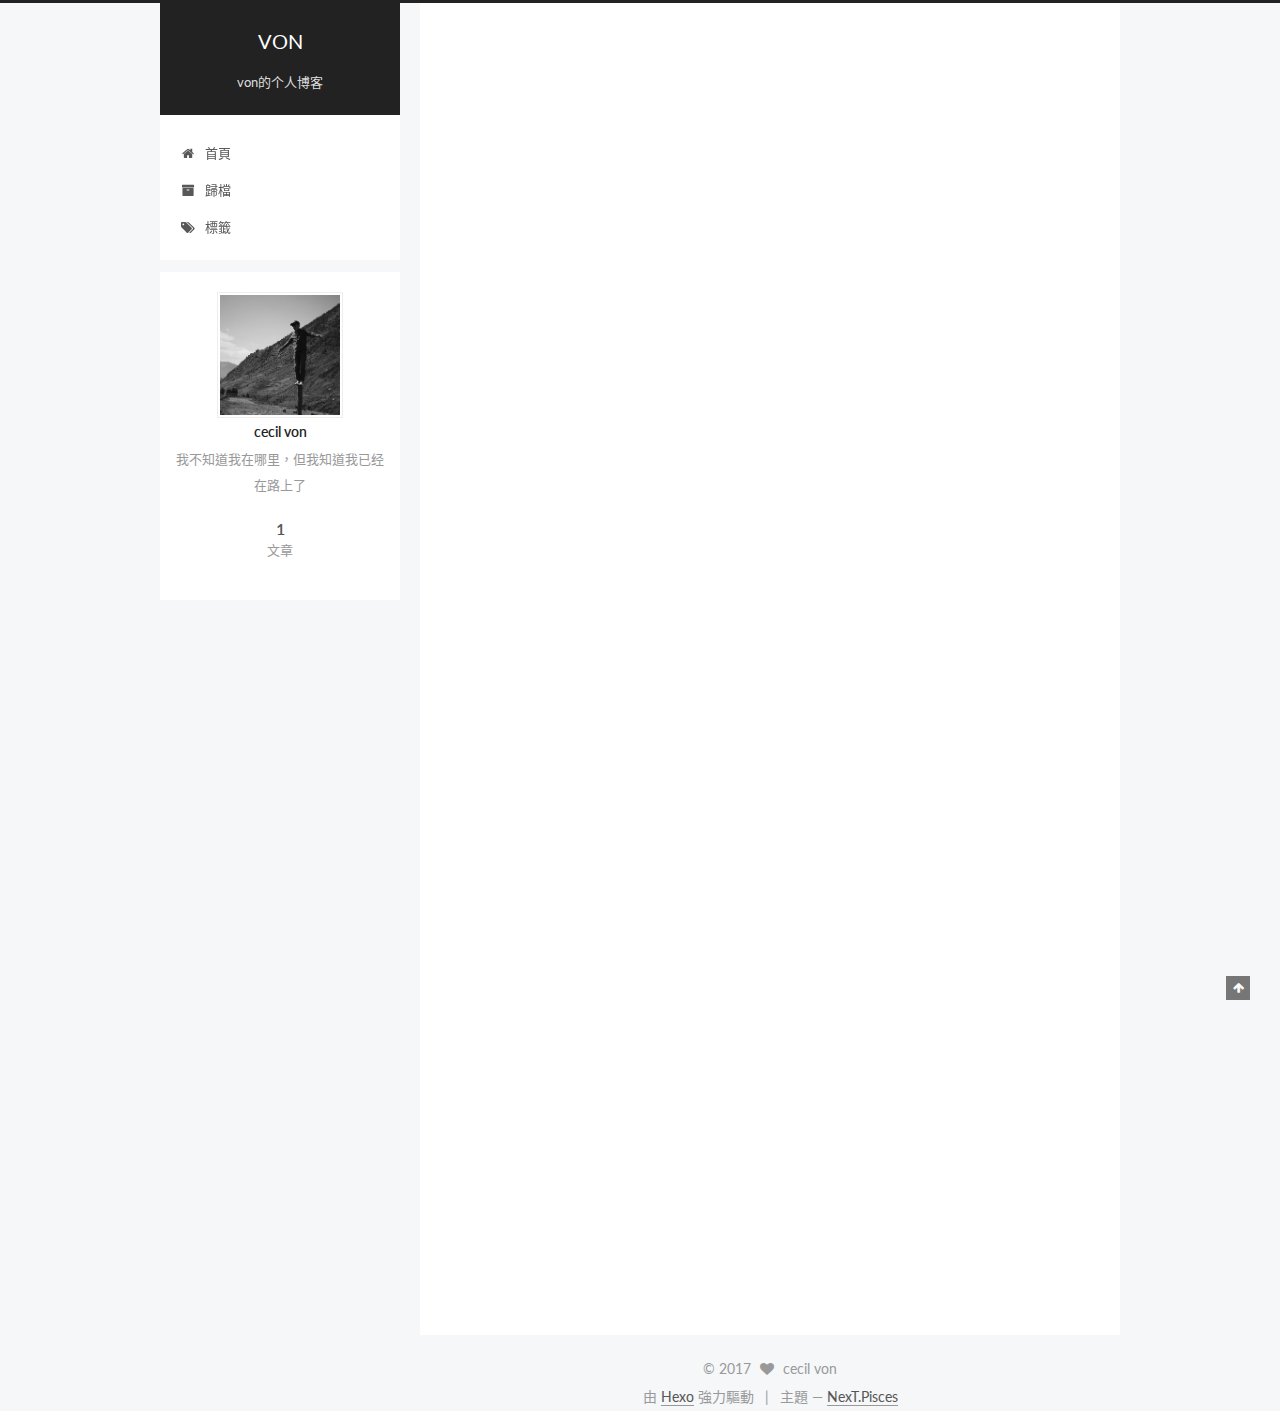
==== commit c5b6417b: "Site updated: 2017-08-17 16:30:39" ====
--- a/index.html
+++ b/index.html
@@ -257,268 +257,6 @@
   
   
   <div class="post-block">
-    <link itemprop="mainEntityOfPage" href="http://yoursite.com/2017/08/17/myself/">
-
-    <span hidden itemprop="author" itemscope itemtype="http://schema.org/Person">
-      <meta itemprop="name" content="cecil von">
-      <meta itemprop="description" content="">
-      <meta itemprop="image" content="/von1.jpg">
-    </span>
-
-    <span hidden itemprop="publisher" itemscope itemtype="http://schema.org/Organization">
-      <meta itemprop="name" content="VON">
-    </span>
-
-    
-      <header class="post-header">
-
-        
-        
-          <h1 class="post-title" itemprop="name headline">
-                
-                <a class="post-title-link" href="/2017/08/17/myself/" itemprop="url">未命名</a></h1>
-        
-
-        <div class="post-meta">
-          <span class="post-time">
-            
-              <span class="post-meta-item-icon">
-                <i class="fa fa-calendar-o"></i>
-              </span>
-              
-                <span class="post-meta-item-text">發表於</span>
-              
-              <time title="創建於" itemprop="dateCreated datePublished" datetime="2017-08-17T16:24:17+08:00">
-                2017-08-17
-              </time>
-            
-
-            
-
-            
-          </span>
-
-          
-
-          
-            
-          
-
-          
-          
-
-          
-
-          
-
-          
-
-        </div>
-      </header>
-    
-
-    
-    
-    
-    <div class="post-body" itemprop="articleBody">
-
-      
-      
-
-      
-        
-          
-            <p>title: VON-风子</p>
-<p>date: 2017-08-17</p>
-<h1 id="VON-风子"><a href="#VON-风子" class="headerlink" title="VON-风子"></a>VON-风子</h1><h2 id="vlog"><a href="#vlog" class="headerlink" title="vlog"></a>vlog</h2><ul>
-<li>雅安-上里古镇特辑</li>
-</ul>
-<p><img src="/image/上里.png" alt="上里"></p>
-<p><a href="https://www.bilibili.com/video/av13246859/" target="_blank" rel="external">点此观看</a></p>
-<ul>
-<li>香港日常扫街</li>
-</ul>
-<p><img src="/image/hk.png" alt="hk"></p>
-<p><a href="https://www.bilibili.com/video/av12849536/" target="_blank" rel="external">点此观看</a></p>
-
-          
-        
-      
-    </div>
-    
-    
-    
-
-    
-
-    
-
-    
-
-    <footer class="post-footer">
-      
-
-      
-
-      
-
-      
-      
-        <div class="post-eof"></div>
-      
-    </footer>
-  </div>
-  
-  
-  
-  </article>
-
-
-    
-      
-
-  
-
-  
-  
-  
-
-  <article class="post post-type-normal" itemscope itemtype="http://schema.org/Article">
-  
-  
-  
-  <div class="post-block">
-    <link itemprop="mainEntityOfPage" href="http://yoursite.com/2017/08/17/vlog/">
-
-    <span hidden itemprop="author" itemscope itemtype="http://schema.org/Person">
-      <meta itemprop="name" content="cecil von">
-      <meta itemprop="description" content="">
-      <meta itemprop="image" content="/von1.jpg">
-    </span>
-
-    <span hidden itemprop="publisher" itemscope itemtype="http://schema.org/Organization">
-      <meta itemprop="name" content="VON">
-    </span>
-
-    
-      <header class="post-header">
-
-        
-        
-          <h1 class="post-title" itemprop="name headline">
-                
-                <a class="post-title-link" href="/2017/08/17/vlog/" itemprop="url">未命名</a></h1>
-        
-
-        <div class="post-meta">
-          <span class="post-time">
-            
-              <span class="post-meta-item-icon">
-                <i class="fa fa-calendar-o"></i>
-              </span>
-              
-                <span class="post-meta-item-text">發表於</span>
-              
-              <time title="創建於" itemprop="dateCreated datePublished" datetime="2017-08-17T16:23:06+08:00">
-                2017-08-17
-              </time>
-            
-
-            
-
-            
-          </span>
-
-          
-
-          
-            
-          
-
-          
-          
-
-          
-
-          
-
-          
-
-        </div>
-      </header>
-    
-
-    
-    
-    
-    <div class="post-body" itemprop="articleBody">
-
-      
-      
-
-      
-        
-          
-            <p>  title: VON-风子</p>
-<p>date: 2017-08-17</p>
-<h1 id="VON-风子"><a href="#VON-风子" class="headerlink" title="VON-风子"></a>VON-风子</h1><h2 id="vlog"><a href="#vlog" class="headerlink" title="vlog"></a>vlog</h2><ul>
-<li>雅安-上里古镇特辑</li>
-</ul>
-<p><img src="/image/上里.png" alt="上里"></p>
-<p><a href="https://www.bilibili.com/video/av13246859/" target="_blank" rel="external">点此观看</a></p>
-<ul>
-<li>香港日常扫街</li>
-</ul>
-<p><img src="/image/hk.png" alt="hk"></p>
-<p><a href="https://www.bilibili.com/video/av12849536/" target="_blank" rel="external">点此观看</a></p>
-
-          
-        
-      
-    </div>
-    
-    
-    
-
-    
-
-    
-
-    
-
-    <footer class="post-footer">
-      
-
-      
-
-      
-
-      
-      
-        <div class="post-eof"></div>
-      
-    </footer>
-  </div>
-  
-  
-  
-  </article>
-
-
-    
-      
-
-  
-
-  
-  
-  
-
-  <article class="post post-type-normal" itemscope itemtype="http://schema.org/Article">
-  
-  
-  
-  <div class="post-block">
     <link itemprop="mainEntityOfPage" href="http://yoursite.com/2017/08/17/VON-风子/">
 
     <span hidden itemprop="author" itemscope itemtype="http://schema.org/Person">
@@ -683,7 +421,7 @@
           
             <div class="site-state-item site-state-posts">
               <a href="/archives/">
-                <span class="site-state-item-count">3</span>
+                <span class="site-state-item-count">1</span>
                 <span class="site-state-item-name">文章</span>
               </a>
             </div>
--- a/css/main.css
+++ b/css/main.css
@@ -1809,7 +1809,7 @@
   width: 4px;
   height: 4px;
   border-radius: 50%;
-  background: #38ac8c;
+  background: #edff14;
 }
 .links-of-blogroll {
   font-size: 13px;
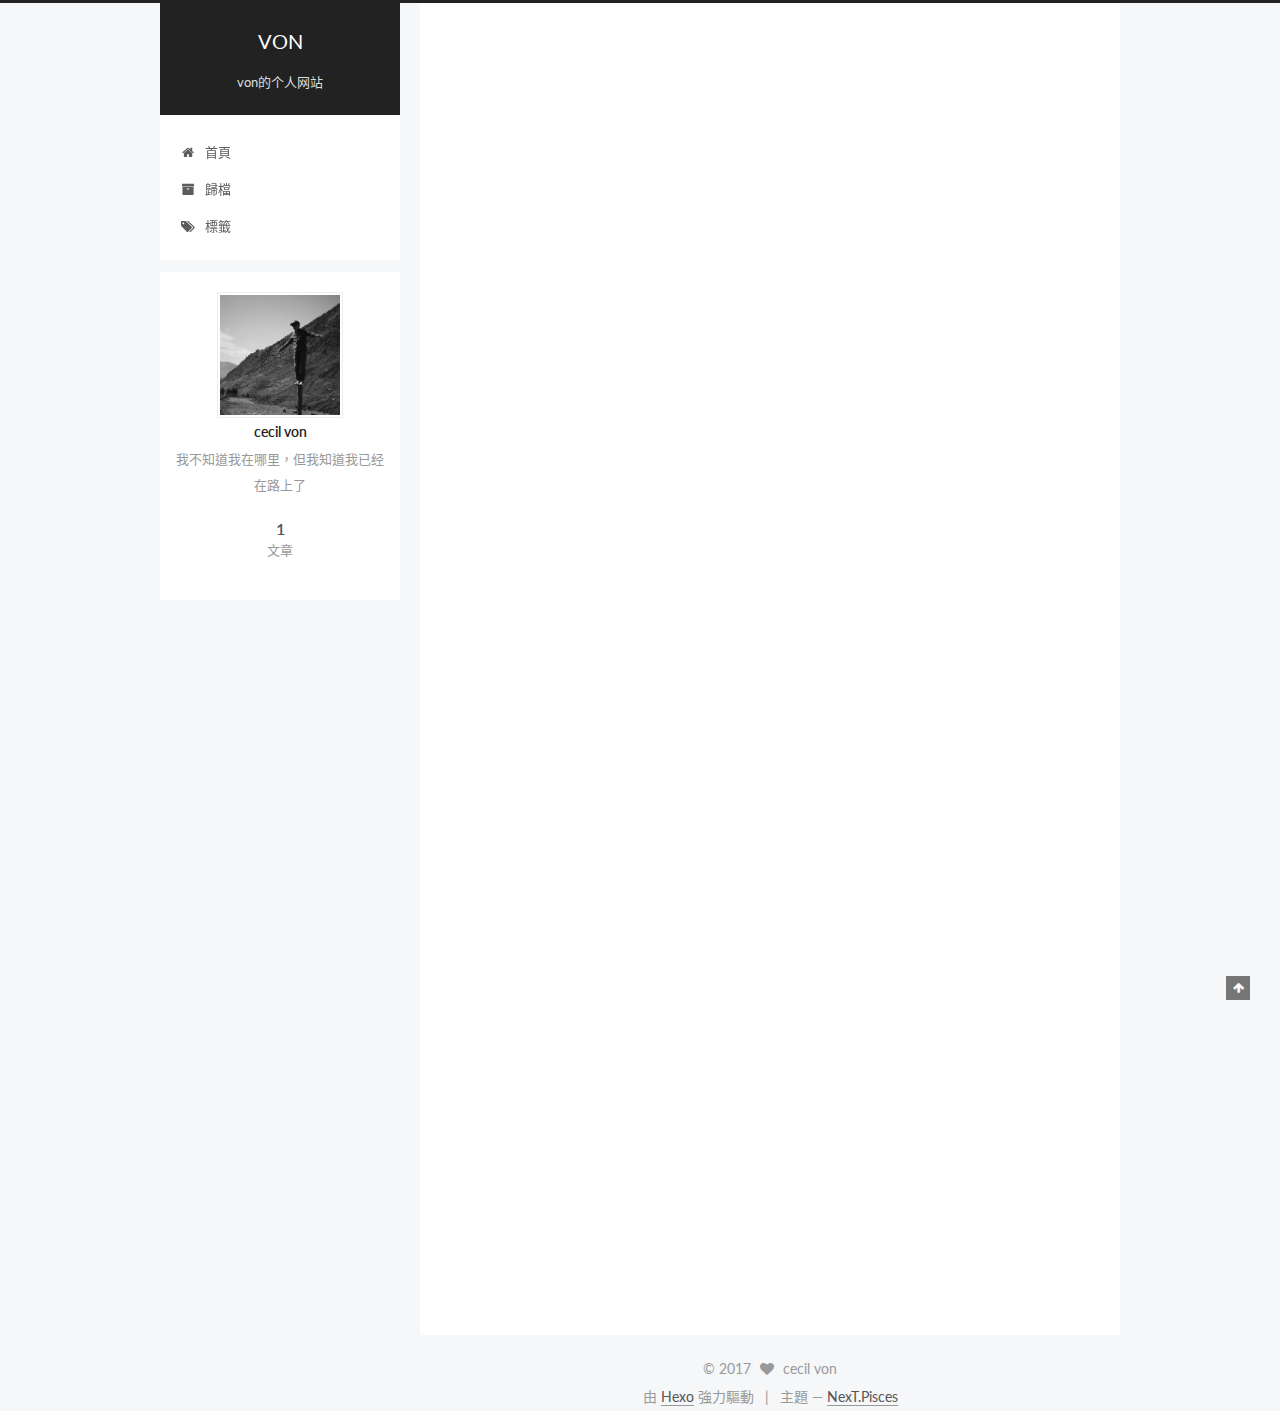
==== commit 1aa80494: "Site updated: 2017-08-17 16:39:05" ====
--- a/index.html
+++ b/index.html
@@ -175,7 +175,7 @@
       </a>
     </div>
       
-        <p class="site-subtitle">von的个人博客</p>
+        <p class="site-subtitle">von的个人网站</p>
       
   </div>
 
--- a/css/main.css
+++ b/css/main.css
@@ -1809,7 +1809,7 @@
   width: 4px;
   height: 4px;
   border-radius: 50%;
-  background: #edff14;
+  background: #2dff63;
 }
 .links-of-blogroll {
   font-size: 13px;
